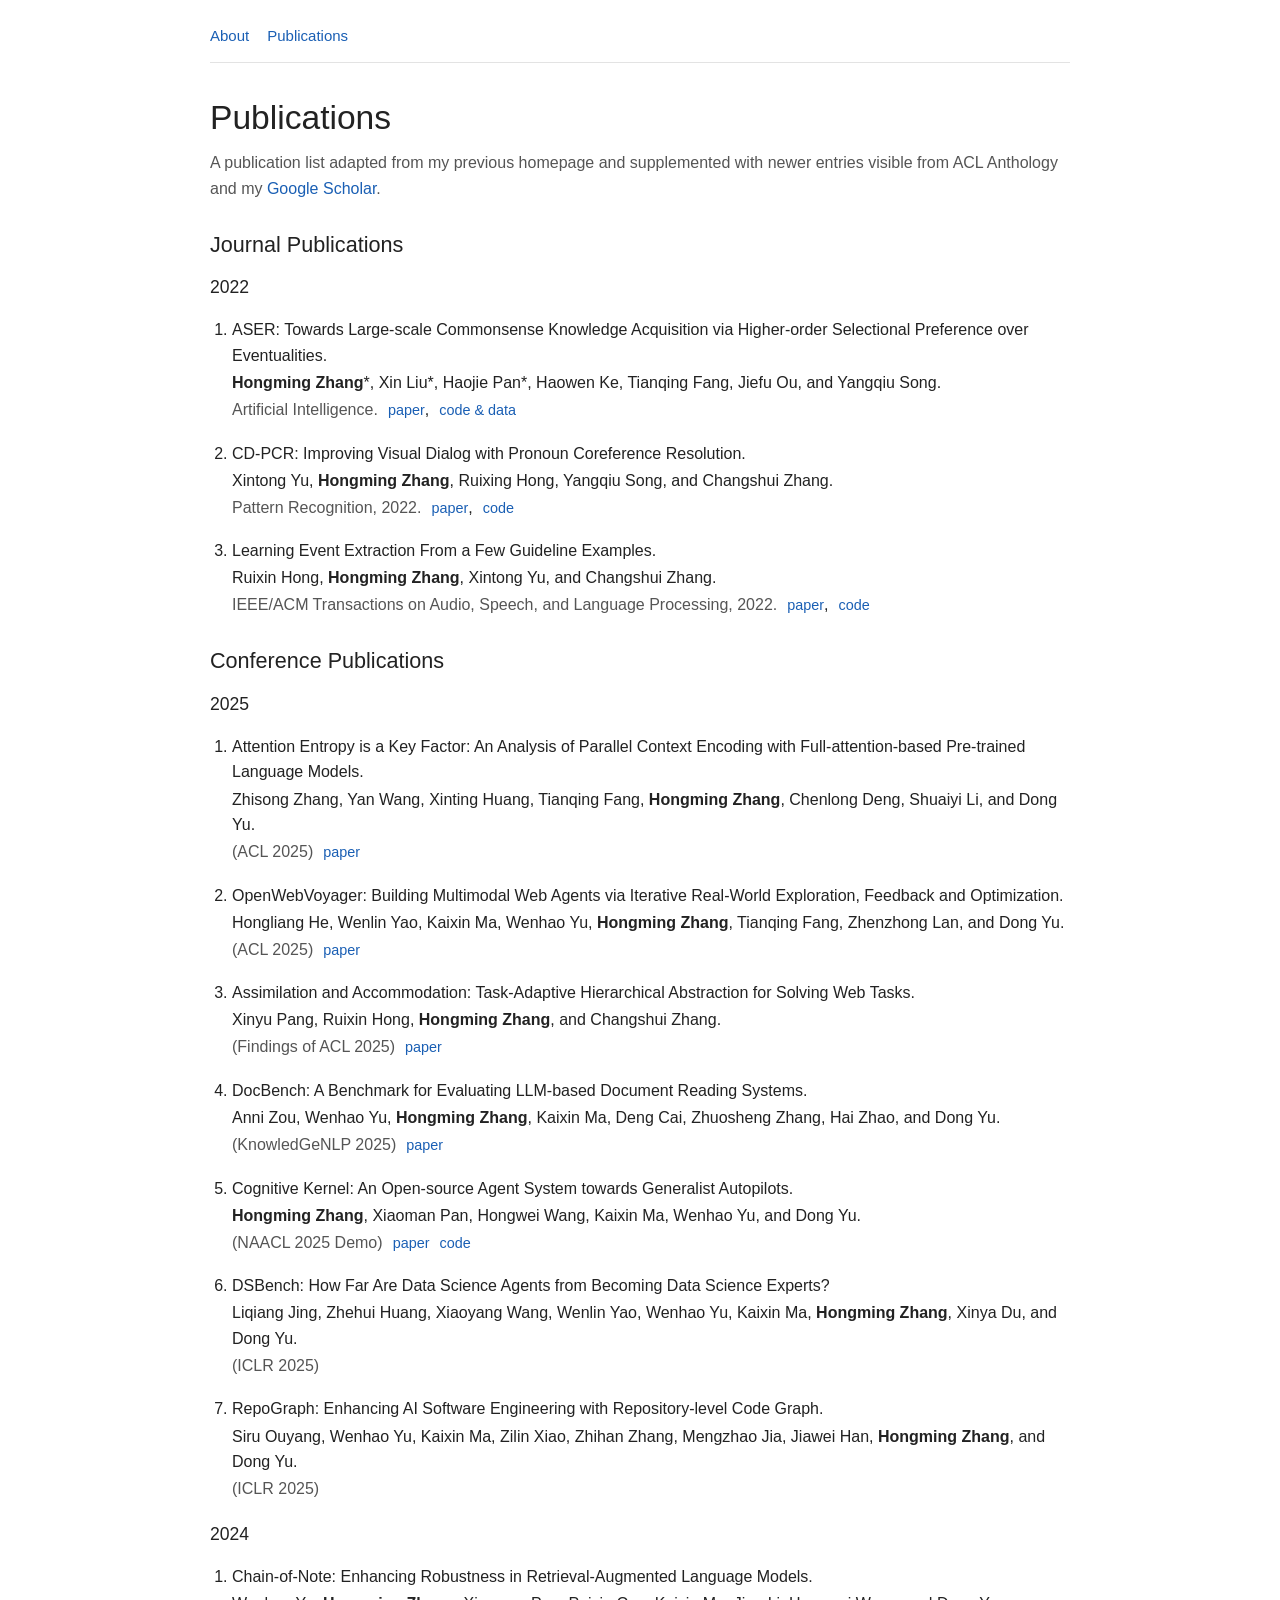
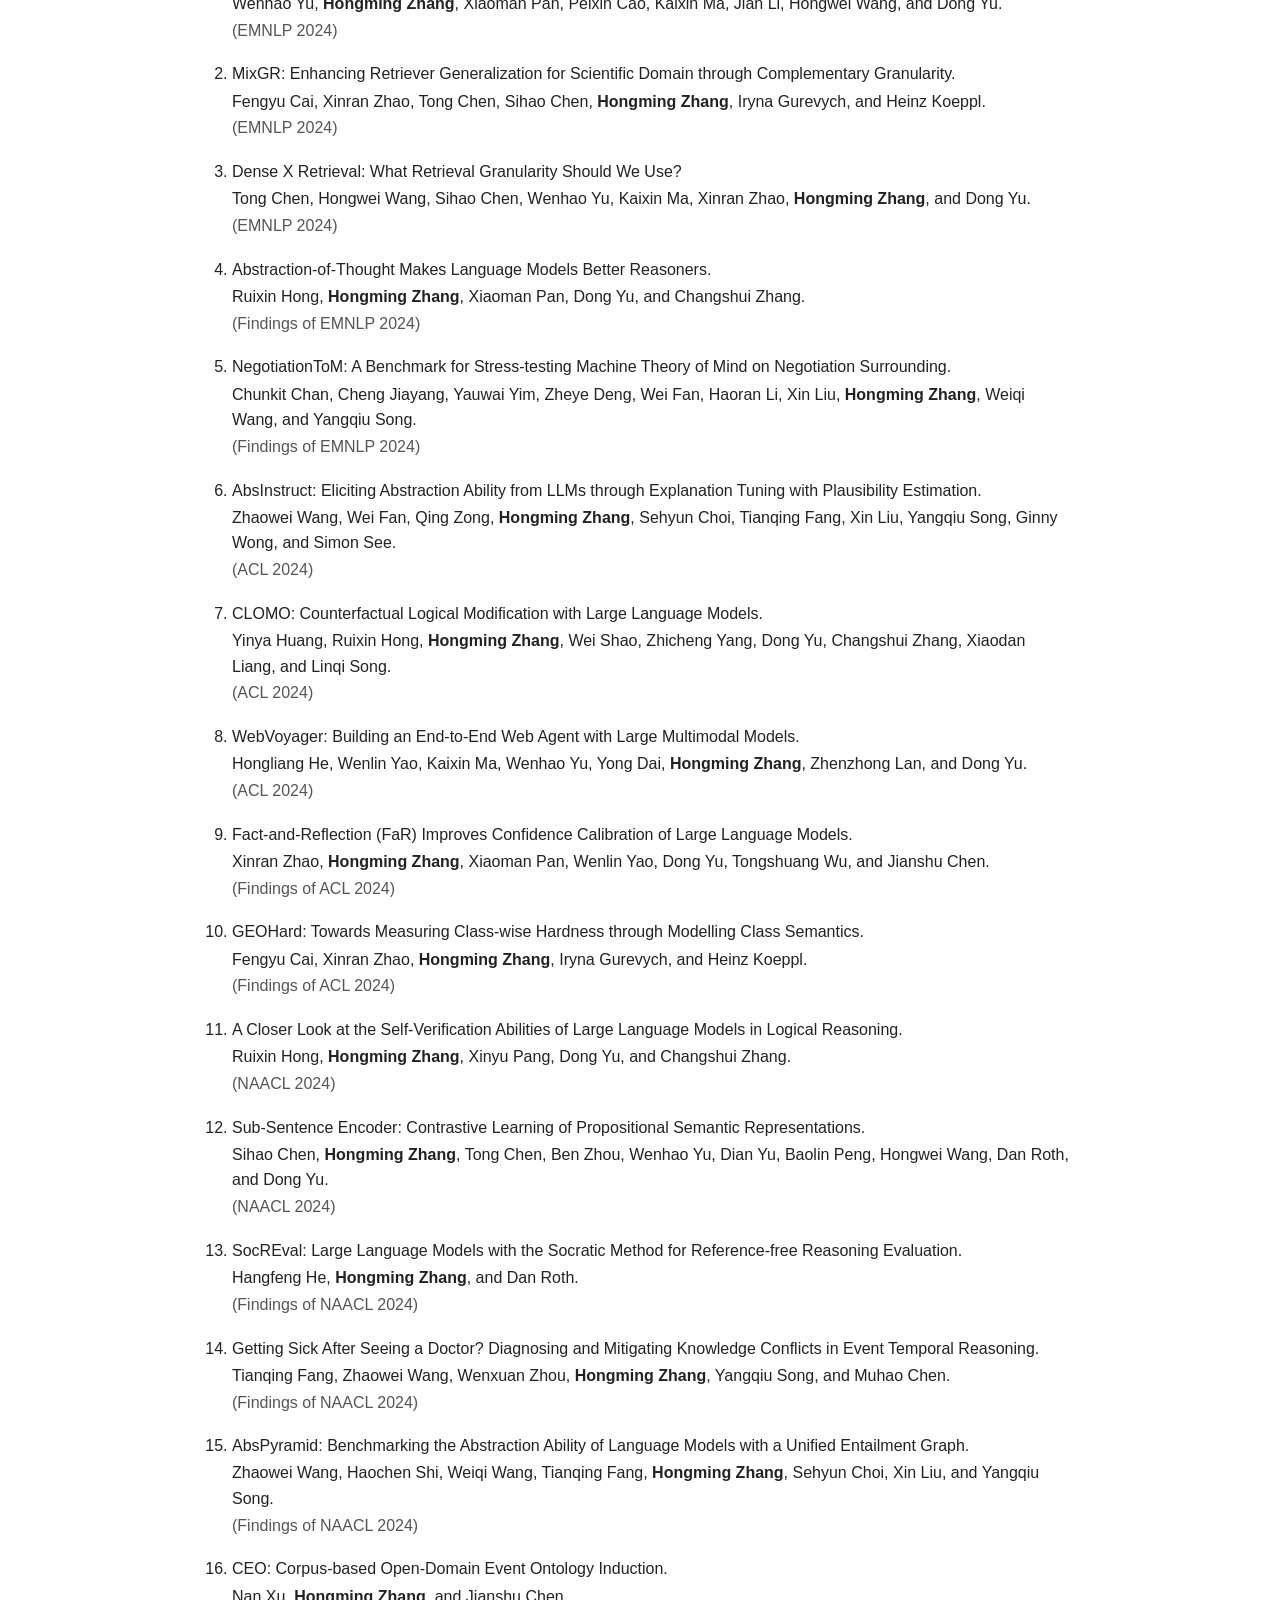
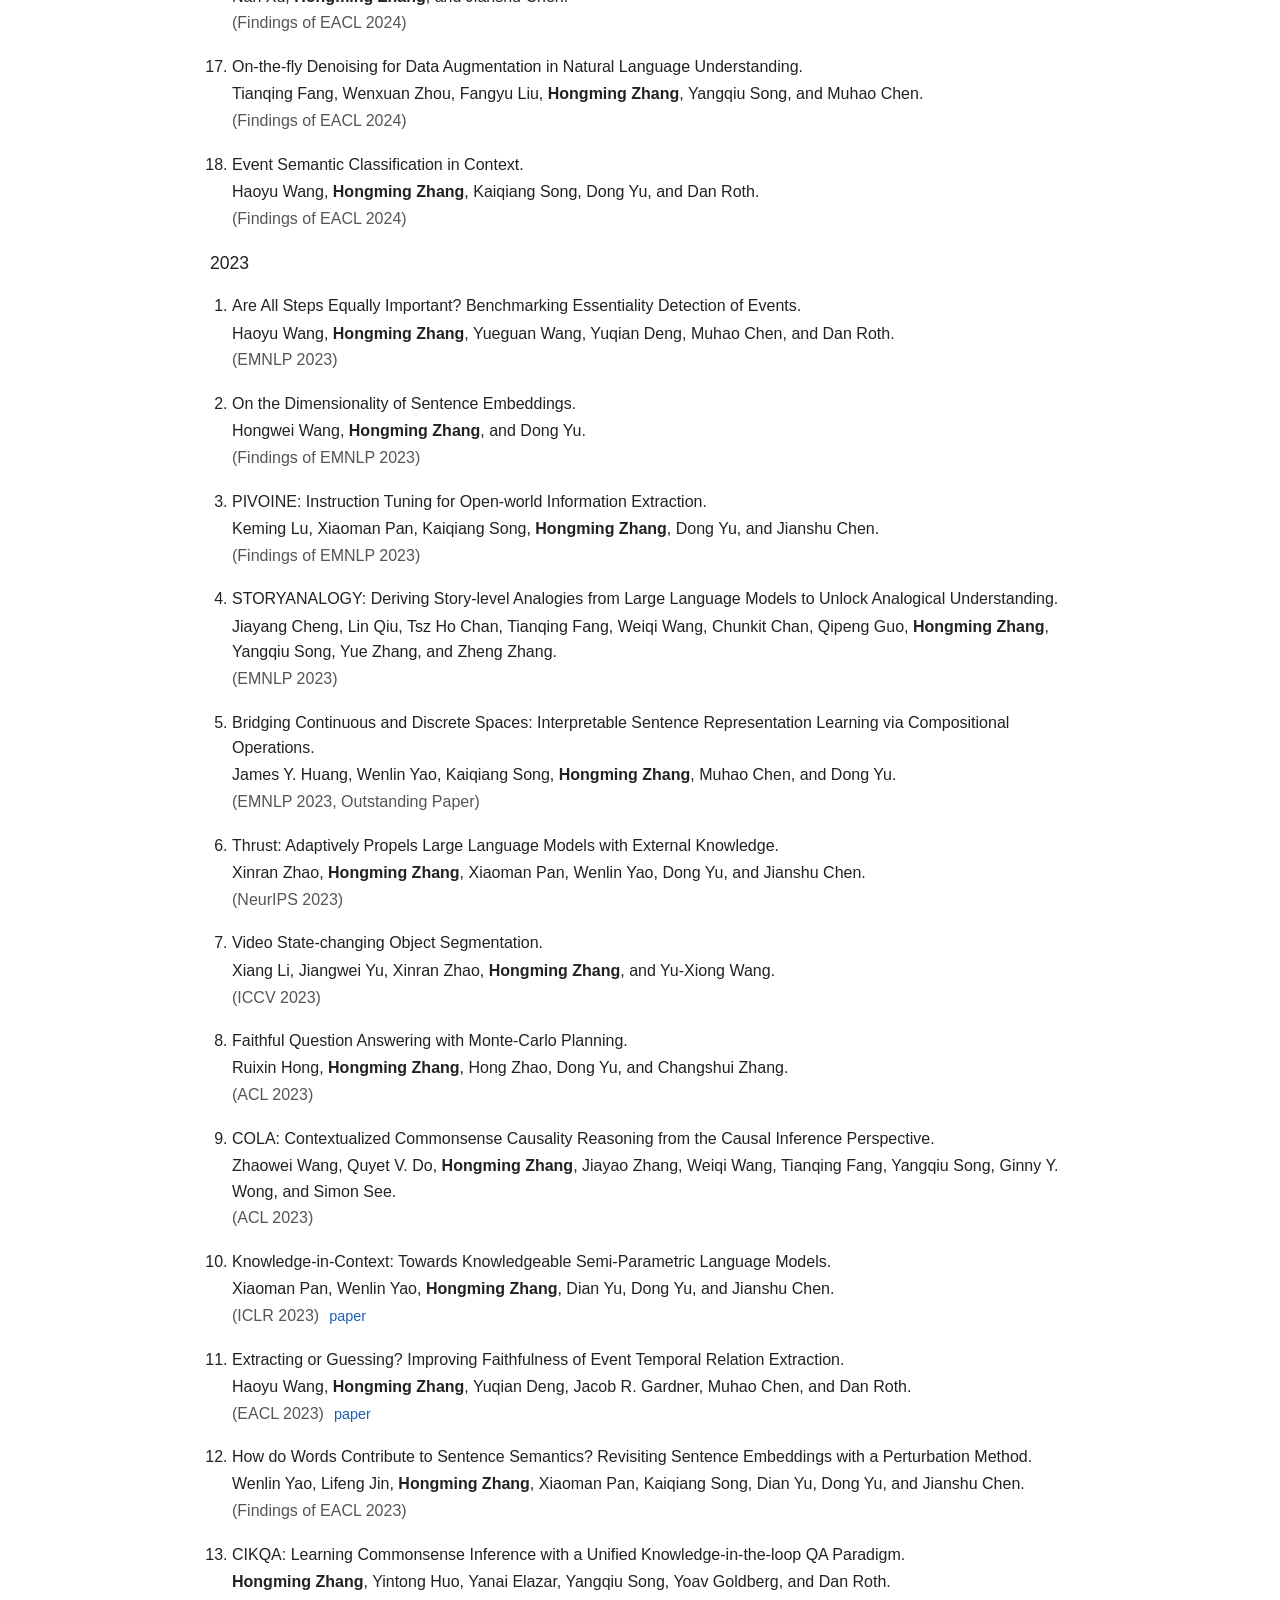
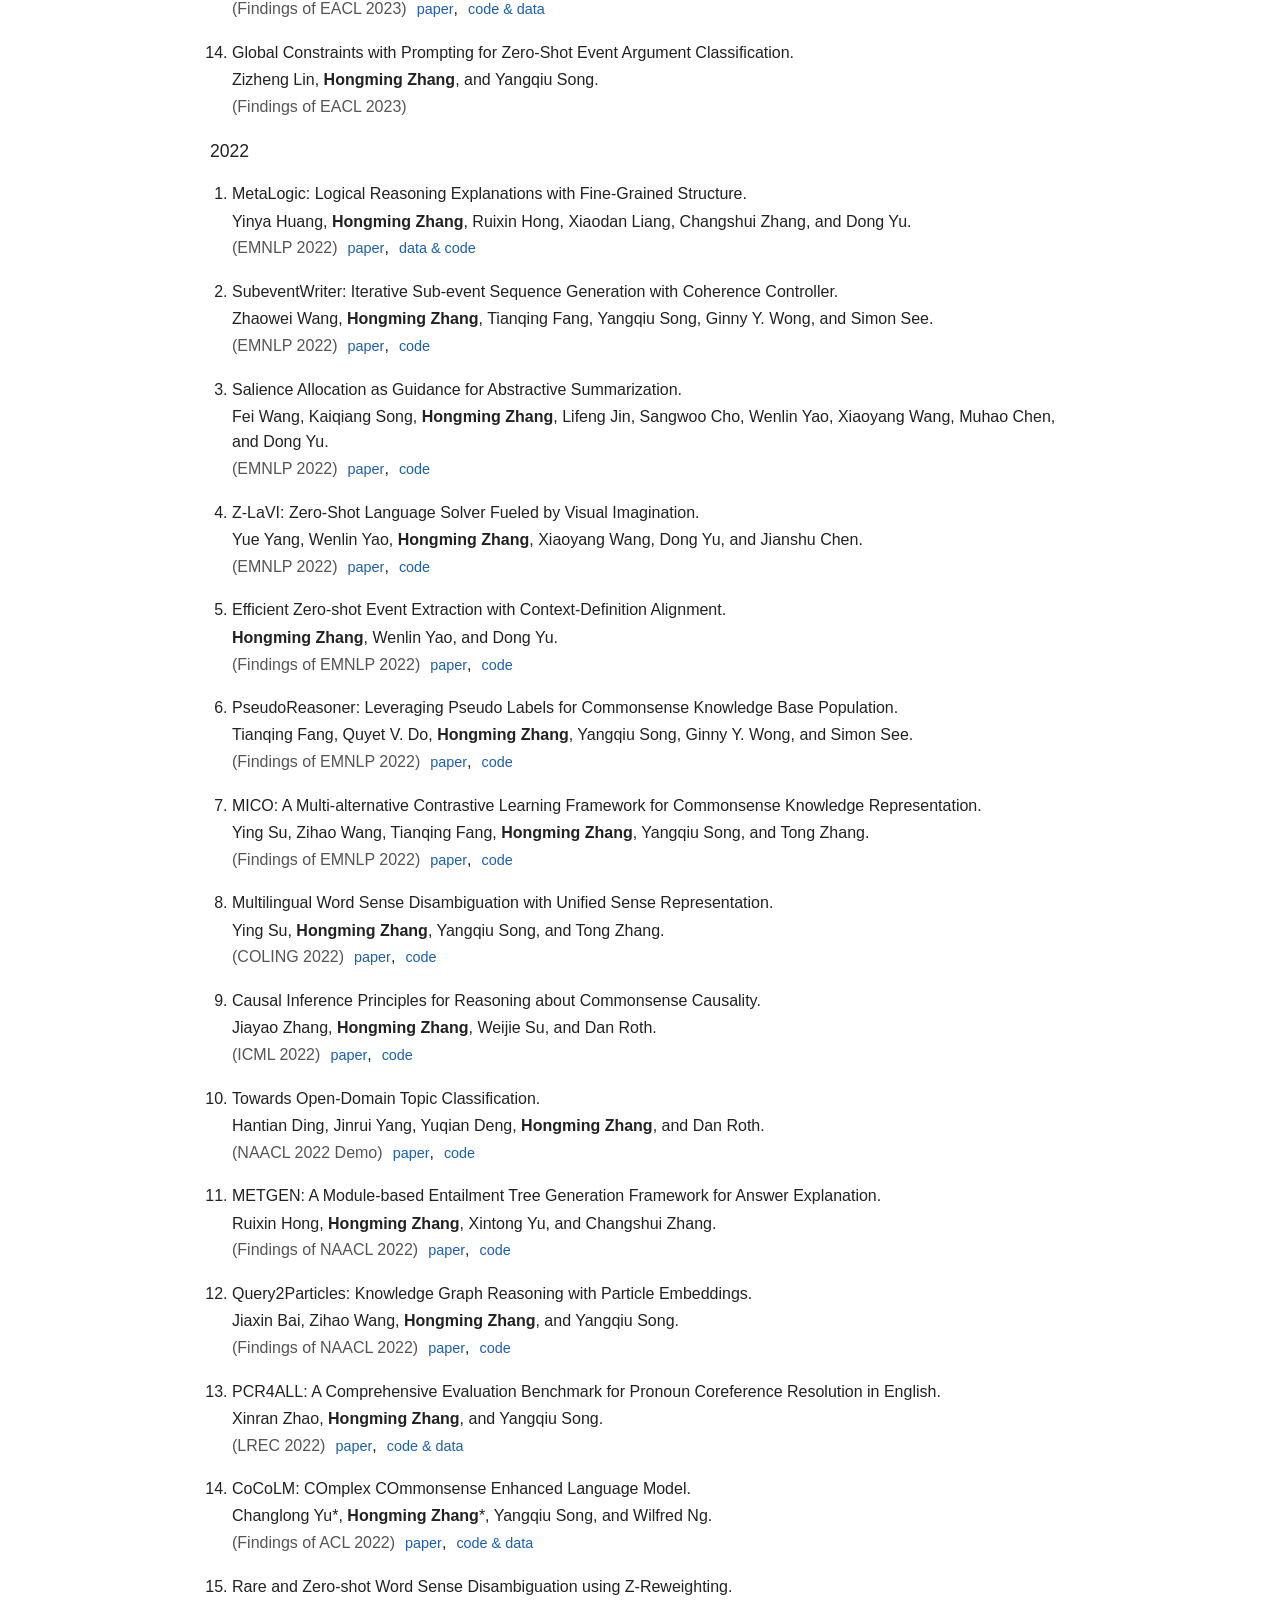
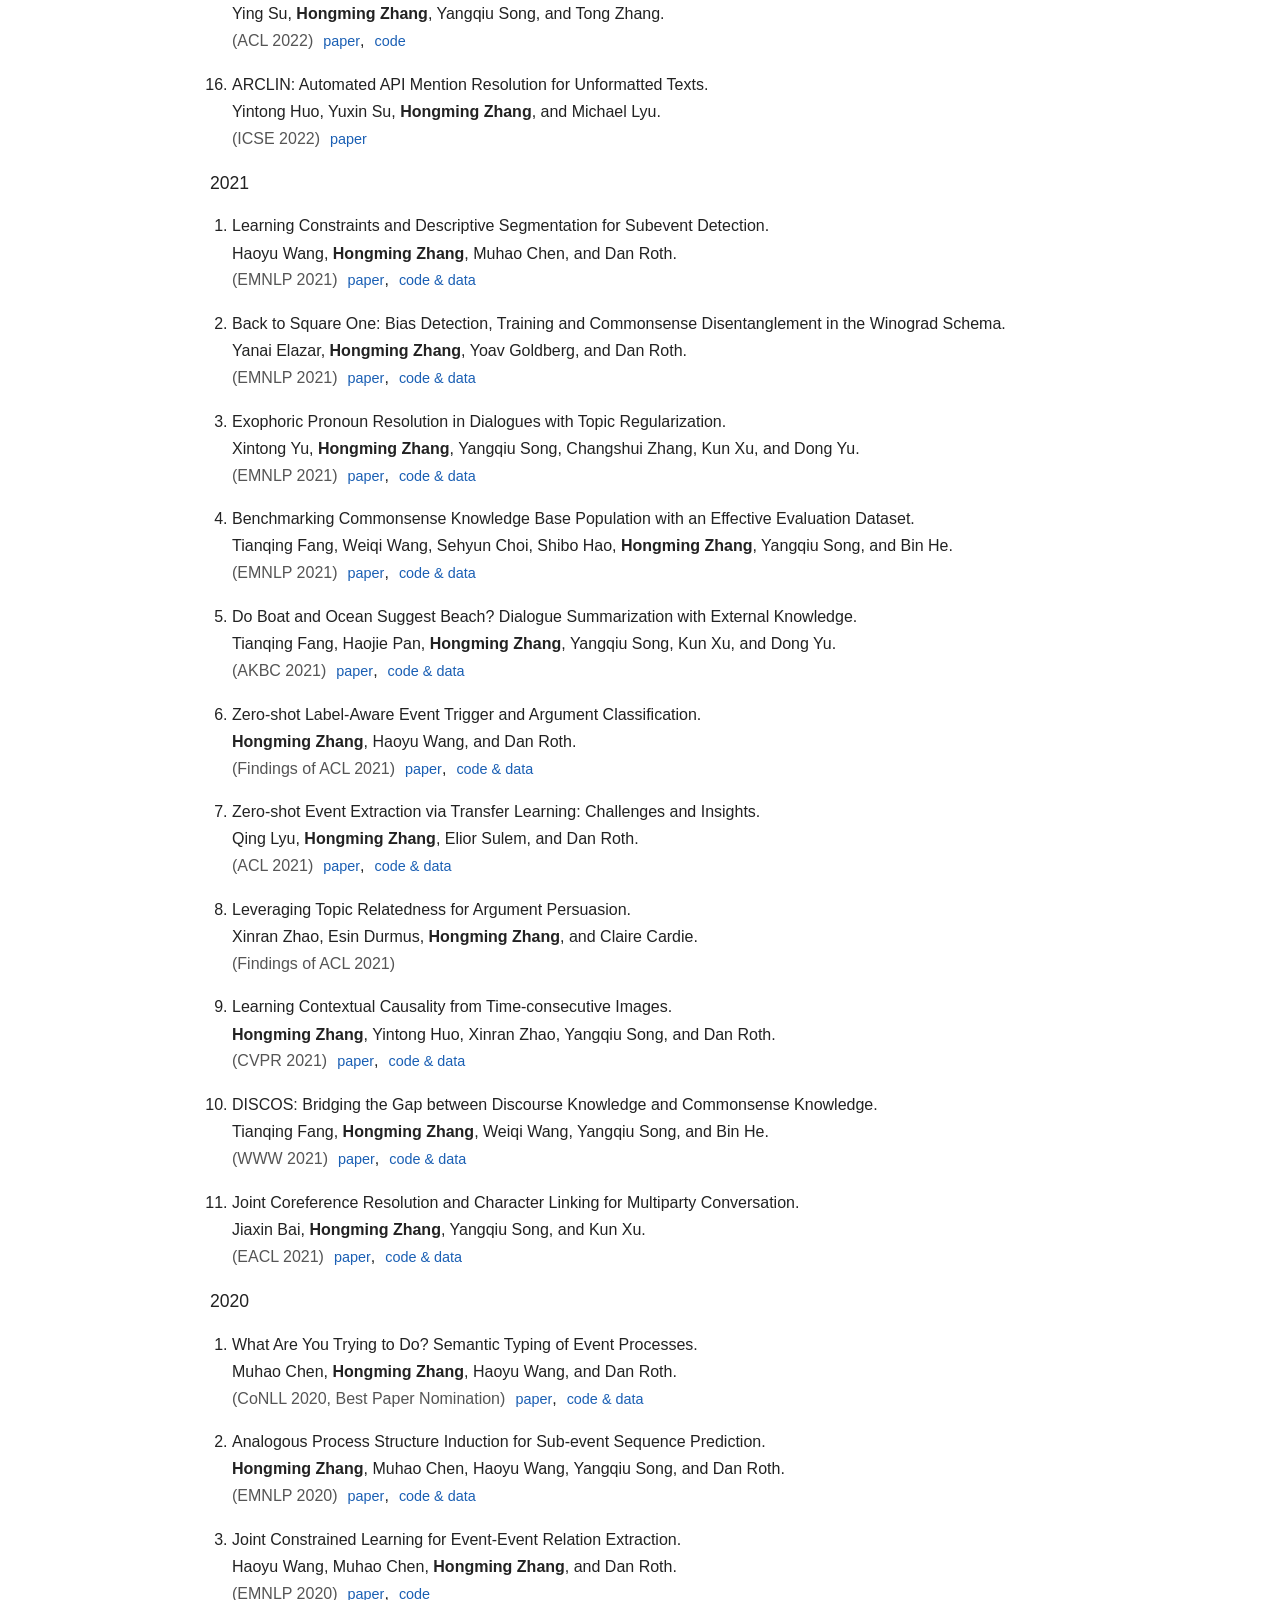
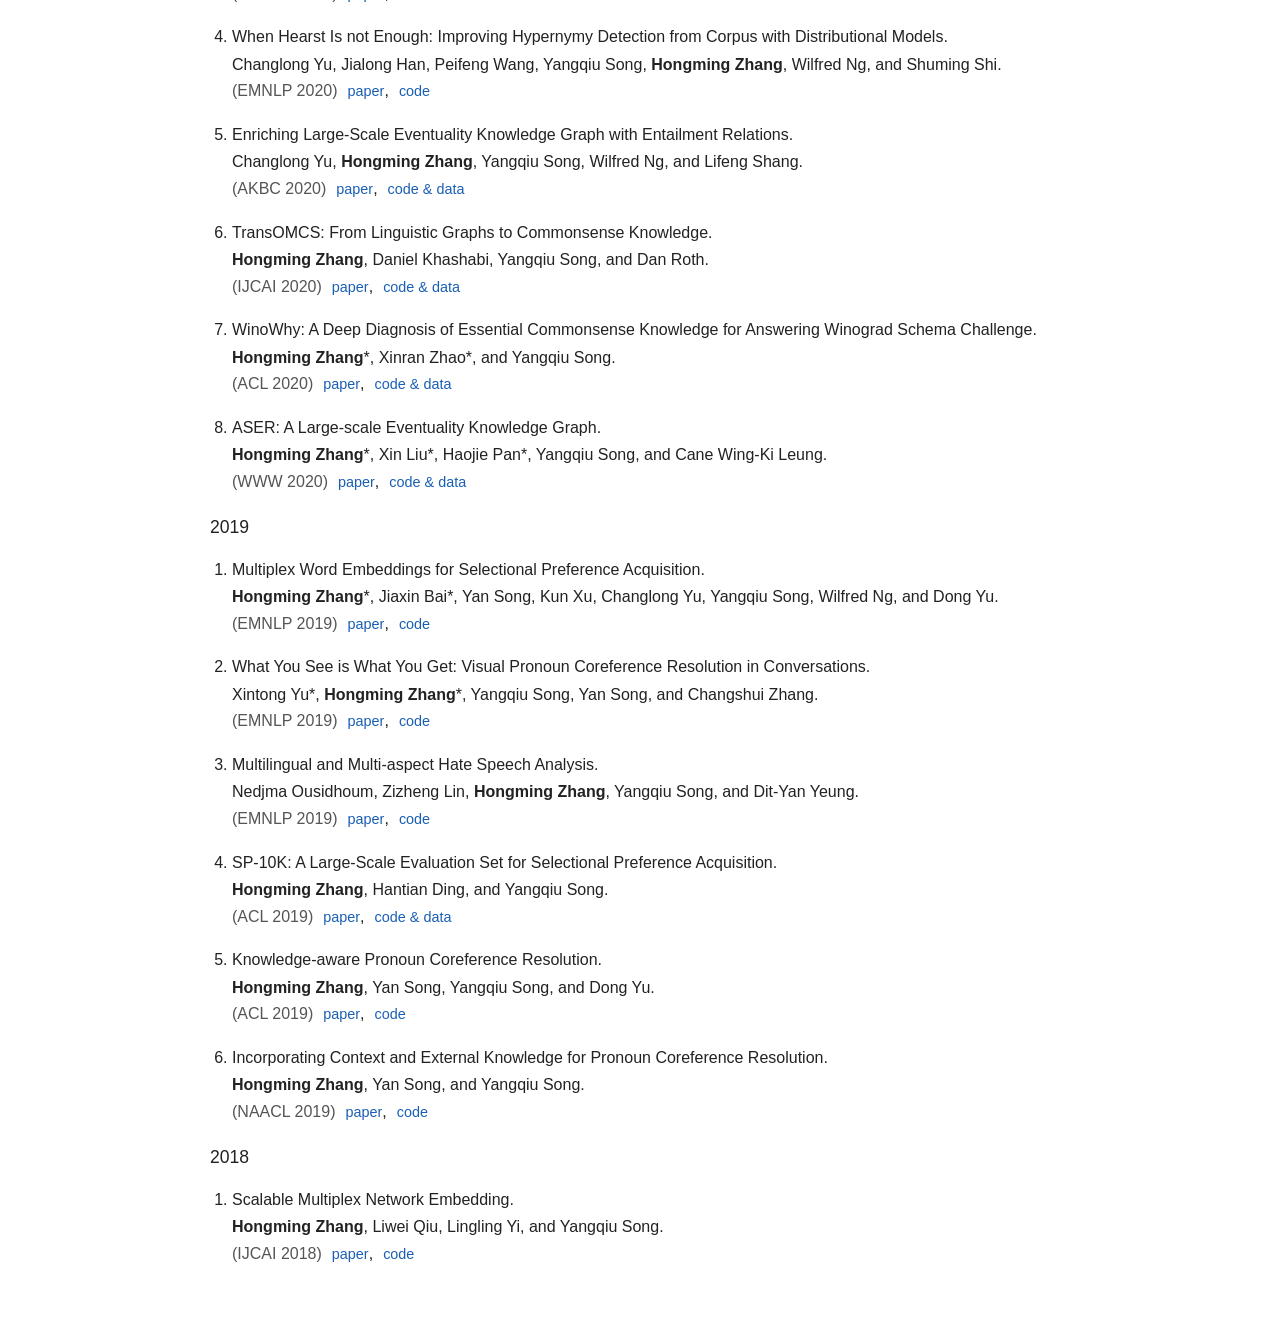
==== publications.html @ acd07e4d "Initial homepage" ====
<!DOCTYPE html>
<html lang="en">
  <head>
    <meta charset="UTF-8" />
    <meta name="viewport" content="width=device-width, initial-scale=1.0" />
    <title>Publications | Hongming Zhang</title>
    <meta
      name="description"
      content="Publications by Hongming Zhang across LLM agents, reasoning, retrieval, commonsense knowledge, and information extraction."
    />
    <link rel="stylesheet" href="./styles.css" />
  </head>
  <body>
    <main class="page">
      <nav class="top-nav" aria-label="Primary">
        <a href="./index.html">About</a>
        <a href="./publications.html">Publications</a>
      </nav>

      <section class="section">
        <h1>Publications</h1>
        <p class="subtitle">
          A publication list adapted from my previous homepage and supplemented with newer entries
          visible from ACL Anthology and my
          <a href="https://scholar.google.com/citations?user=i5ETuuQAAAAJ&amp;hl=en">Google Scholar</a>.
        </p>
      </section>

      <section class="section">
        <h2>Journal Publications</h2>

        <h3>2022</h3>
        <ol class="publication-list">
          <li><span class="pub-title">ASER: Towards Large-scale Commonsense Knowledge Acquisition via Higher-order Selectional Preference over Eventualities.</span><span class="pub-authors"><strong>Hongming Zhang</strong>*, Xin Liu*, Haojie Pan*, Haowen Ke, Tianqing Fang, Jiefu Ou, and Yangqiu Song.</span>
            <span class="pub-meta">Artificial Intelligence.</span>
            <a href="https://arxiv.org">paper</a>,
            <a href="https://github.com/HKUST-KnowComp/ASER">code &amp; data</a>
          </li>
          <li><span class="pub-title">CD-PCR: Improving Visual Dialog with Pronoun Coreference Resolution.</span><span class="pub-authors">Xintong Yu, <strong>Hongming Zhang</strong>, Ruixing Hong, Yangqiu Song, and Changshui Zhang.</span>
            <span class="pub-meta">Pattern Recognition, 2022.</span>
            <a href="https://arxiv.org">paper</a>,
            <a href="https://github.com">code</a>
          </li>
          <li><span class="pub-title">Learning Event Extraction From a Few Guideline Examples.</span><span class="pub-authors">Ruixin Hong, <strong>Hongming Zhang</strong>, Xintong Yu, and Changshui Zhang.</span>
            <span class="pub-meta">IEEE/ACM Transactions on Audio, Speech, and Language Processing, 2022.</span>
            <a href="https://ieeexplore.ieee.org">paper</a>,
            <a href="https://github.com">code</a>
          </li>
        </ol>
      </section>

      <section class="section">
        <h2>Conference Publications</h2>

        <h3>2025</h3>
        <ol class="publication-list">
          <li><span class="pub-title">Attention Entropy is a Key Factor: An Analysis of Parallel Context Encoding with Full-attention-based Pre-trained Language Models.</span><span class="pub-authors">Zhisong Zhang, Yan Wang, Xinting Huang, Tianqing Fang, <strong>Hongming Zhang</strong>, Chenlong Deng, Shuaiyi Li, and Dong Yu.</span>
            <span class="pub-meta">(ACL 2025)</span>
            <a href="https://aclanthology.org/2025.acl-long.485/">paper</a>
          </li>
          <li><span class="pub-title">OpenWebVoyager: Building Multimodal Web Agents via Iterative Real-World Exploration, Feedback and Optimization.</span><span class="pub-authors">Hongliang He, Wenlin Yao, Kaixin Ma, Wenhao Yu, <strong>Hongming Zhang</strong>, Tianqing Fang, Zhenzhong Lan, and Dong Yu.</span>
            <span class="pub-meta">(ACL 2025)</span>
            <a href="https://aclanthology.org/2025.acl-long.1336/">paper</a>
          </li>
          <li><span class="pub-title">Assimilation and Accommodation: Task-Adaptive Hierarchical Abstraction for Solving Web Tasks.</span><span class="pub-authors">Xinyu Pang, Ruixin Hong, <strong>Hongming Zhang</strong>, and Changshui Zhang.</span>
            <span class="pub-meta">(Findings of ACL 2025)</span>
            <a href="https://aclanthology.org/2025.findings-acl.720/">paper</a>
          </li>
          <li><span class="pub-title">DocBench: A Benchmark for Evaluating LLM-based Document Reading Systems.</span><span class="pub-authors">Anni Zou, Wenhao Yu, <strong>Hongming Zhang</strong>, Kaixin Ma, Deng Cai, Zhuosheng Zhang, Hai Zhao, and Dong Yu.</span>
            <span class="pub-meta">(KnowledGeNLP 2025)</span>
            <a href="https://aclanthology.org/2025.knowledgenlp-1.29/">paper</a>
          </li>
          <li><span class="pub-title">Cognitive Kernel: An Open-source Agent System towards Generalist Autopilots.</span><span class="pub-authors"><strong>Hongming Zhang</strong>, Xiaoman Pan, Hongwei Wang, Kaixin Ma, Wenhao Yu, and Dong Yu.</span>
            <span class="pub-meta">(NAACL 2025 Demo)</span>
            <a href="https://aclanthology.org/2025.naacl-demo.29/">paper</a>
            <a href="https://github.com/tencent/CogKernel">code</a>
          </li>
          <li><span class="pub-title">DSBench: How Far Are Data Science Agents from Becoming Data Science Experts?</span><span class="pub-authors">Liqiang Jing, Zhehui Huang, Xiaoyang Wang, Wenlin Yao, Wenhao Yu, Kaixin Ma, <strong>Hongming Zhang</strong>, Xinya Du, and Dong Yu.</span>
            <span class="pub-meta">(ICLR 2025)</span>
          </li>
          <li><span class="pub-title">RepoGraph: Enhancing AI Software Engineering with Repository-level Code Graph.</span><span class="pub-authors">Siru Ouyang, Wenhao Yu, Kaixin Ma, Zilin Xiao, Zhihan Zhang, Mengzhao Jia, Jiawei Han, <strong>Hongming Zhang</strong>, and Dong Yu.</span>
            <span class="pub-meta">(ICLR 2025)</span>
          </li>
        </ol>

        <h3>2024</h3>
        <ol class="publication-list">
          <li><span class="pub-title">Chain-of-Note: Enhancing Robustness in Retrieval-Augmented Language Models.</span><span class="pub-authors">Wenhao Yu, <strong>Hongming Zhang</strong>, Xiaoman Pan, Peixin Cao, Kaixin Ma, Jian Li, Hongwei Wang, and Dong Yu.</span>
            <span class="pub-meta">(EMNLP 2024)</span>
          </li>
          <li><span class="pub-title">MixGR: Enhancing Retriever Generalization for Scientific Domain through Complementary Granularity.</span><span class="pub-authors">Fengyu Cai, Xinran Zhao, Tong Chen, Sihao Chen, <strong>Hongming Zhang</strong>, Iryna Gurevych, and Heinz Koeppl.</span>
            <span class="pub-meta">(EMNLP 2024)</span>
          </li>
          <li><span class="pub-title">Dense X Retrieval: What Retrieval Granularity Should We Use?</span><span class="pub-authors">Tong Chen, Hongwei Wang, Sihao Chen, Wenhao Yu, Kaixin Ma, Xinran Zhao, <strong>Hongming Zhang</strong>, and Dong Yu.</span>
            <span class="pub-meta">(EMNLP 2024)</span>
          </li>
          <li><span class="pub-title">Abstraction-of-Thought Makes Language Models Better Reasoners.</span><span class="pub-authors">Ruixin Hong, <strong>Hongming Zhang</strong>, Xiaoman Pan, Dong Yu, and Changshui Zhang.</span>
            <span class="pub-meta">(Findings of EMNLP 2024)</span>
          </li>
          <li><span class="pub-title">NegotiationToM: A Benchmark for Stress-testing Machine Theory of Mind on Negotiation Surrounding.</span><span class="pub-authors">Chunkit Chan, Cheng Jiayang, Yauwai Yim, Zheye Deng, Wei Fan, Haoran Li, Xin Liu, <strong>Hongming Zhang</strong>, Weiqi Wang, and Yangqiu Song.</span>
            <span class="pub-meta">(Findings of EMNLP 2024)</span>
          </li>
          <li><span class="pub-title">AbsInstruct: Eliciting Abstraction Ability from LLMs through Explanation Tuning with Plausibility Estimation.</span><span class="pub-authors">Zhaowei Wang, Wei Fan, Qing Zong, <strong>Hongming Zhang</strong>, Sehyun Choi, Tianqing Fang, Xin Liu, Yangqiu Song, Ginny Wong, and Simon See.</span>
            <span class="pub-meta">(ACL 2024)</span>
          </li>
          <li><span class="pub-title">CLOMO: Counterfactual Logical Modification with Large Language Models.</span><span class="pub-authors">Yinya Huang, Ruixin Hong, <strong>Hongming Zhang</strong>, Wei Shao, Zhicheng Yang, Dong Yu, Changshui Zhang, Xiaodan Liang, and Linqi Song.</span>
            <span class="pub-meta">(ACL 2024)</span>
          </li>
          <li><span class="pub-title">WebVoyager: Building an End-to-End Web Agent with Large Multimodal Models.</span><span class="pub-authors">Hongliang He, Wenlin Yao, Kaixin Ma, Wenhao Yu, Yong Dai, <strong>Hongming Zhang</strong>, Zhenzhong Lan, and Dong Yu.</span>
            <span class="pub-meta">(ACL 2024)</span>
          </li>
          <li><span class="pub-title">Fact-and-Reflection (FaR) Improves Confidence Calibration of Large Language Models.</span><span class="pub-authors">Xinran Zhao, <strong>Hongming Zhang</strong>, Xiaoman Pan, Wenlin Yao, Dong Yu, Tongshuang Wu, and Jianshu Chen.</span>
            <span class="pub-meta">(Findings of ACL 2024)</span>
          </li>
          <li><span class="pub-title">GEOHard: Towards Measuring Class-wise Hardness through Modelling Class Semantics.</span><span class="pub-authors">Fengyu Cai, Xinran Zhao, <strong>Hongming Zhang</strong>, Iryna Gurevych, and Heinz Koeppl.</span>
            <span class="pub-meta">(Findings of ACL 2024)</span>
          </li>
          <li><span class="pub-title">A Closer Look at the Self-Verification Abilities of Large Language Models in Logical Reasoning.</span><span class="pub-authors">Ruixin Hong, <strong>Hongming Zhang</strong>, Xinyu Pang, Dong Yu, and Changshui Zhang.</span>
            <span class="pub-meta">(NAACL 2024)</span>
          </li>
          <li><span class="pub-title">Sub-Sentence Encoder: Contrastive Learning of Propositional Semantic Representations.</span><span class="pub-authors">Sihao Chen, <strong>Hongming Zhang</strong>, Tong Chen, Ben Zhou, Wenhao Yu, Dian Yu, Baolin Peng, Hongwei Wang, Dan Roth, and Dong Yu.</span>
            <span class="pub-meta">(NAACL 2024)</span>
          </li>
          <li><span class="pub-title">SocREval: Large Language Models with the Socratic Method for Reference-free Reasoning Evaluation.</span><span class="pub-authors">Hangfeng He, <strong>Hongming Zhang</strong>, and Dan Roth.</span>
            <span class="pub-meta">(Findings of NAACL 2024)</span>
          </li>
          <li><span class="pub-title">Getting Sick After Seeing a Doctor? Diagnosing and Mitigating Knowledge Conflicts in Event Temporal Reasoning.</span><span class="pub-authors">Tianqing Fang, Zhaowei Wang, Wenxuan Zhou, <strong>Hongming Zhang</strong>, Yangqiu Song, and Muhao Chen.</span>
            <span class="pub-meta">(Findings of NAACL 2024)</span>
          </li>
          <li><span class="pub-title">AbsPyramid: Benchmarking the Abstraction Ability of Language Models with a Unified Entailment Graph.</span><span class="pub-authors">Zhaowei Wang, Haochen Shi, Weiqi Wang, Tianqing Fang, <strong>Hongming Zhang</strong>, Sehyun Choi, Xin Liu, and Yangqiu Song.</span>
            <span class="pub-meta">(Findings of NAACL 2024)</span>
          </li>
          <li><span class="pub-title">CEO: Corpus-based Open-Domain Event Ontology Induction.</span><span class="pub-authors">Nan Xu, <strong>Hongming Zhang</strong>, and Jianshu Chen.</span>
            <span class="pub-meta">(Findings of EACL 2024)</span>
          </li>
          <li><span class="pub-title">On-the-fly Denoising for Data Augmentation in Natural Language Understanding.</span><span class="pub-authors">Tianqing Fang, Wenxuan Zhou, Fangyu Liu, <strong>Hongming Zhang</strong>, Yangqiu Song, and Muhao Chen.</span>
            <span class="pub-meta">(Findings of EACL 2024)</span>
          </li>
          <li><span class="pub-title">Event Semantic Classification in Context.</span><span class="pub-authors">Haoyu Wang, <strong>Hongming Zhang</strong>, Kaiqiang Song, Dong Yu, and Dan Roth.</span>
            <span class="pub-meta">(Findings of EACL 2024)</span>
          </li>
        </ol>

        <h3>2023</h3>
        <ol class="publication-list">
          <li><span class="pub-title">Are All Steps Equally Important? Benchmarking Essentiality Detection of Events.</span><span class="pub-authors">Haoyu Wang, <strong>Hongming Zhang</strong>, Yueguan Wang, Yuqian Deng, Muhao Chen, and Dan Roth.</span> <span class="pub-meta">(EMNLP 2023)</span></li>
          <li><span class="pub-title">On the Dimensionality of Sentence Embeddings.</span><span class="pub-authors">Hongwei Wang, <strong>Hongming Zhang</strong>, and Dong Yu.</span> <span class="pub-meta">(Findings of EMNLP 2023)</span></li>
          <li><span class="pub-title">PIVOINE: Instruction Tuning for Open-world Information Extraction.</span><span class="pub-authors">Keming Lu, Xiaoman Pan, Kaiqiang Song, <strong>Hongming Zhang</strong>, Dong Yu, and Jianshu Chen.</span> <span class="pub-meta">(Findings of EMNLP 2023)</span></li>
          <li><span class="pub-title">STORYANALOGY: Deriving Story-level Analogies from Large Language Models to Unlock Analogical Understanding.</span><span class="pub-authors">Jiayang Cheng, Lin Qiu, Tsz Ho Chan, Tianqing Fang, Weiqi Wang, Chunkit Chan, Qipeng Guo, <strong>Hongming Zhang</strong>, Yangqiu Song, Yue Zhang, and Zheng Zhang.</span> <span class="pub-meta">(EMNLP 2023)</span></li>
          <li><span class="pub-title">Bridging Continuous and Discrete Spaces: Interpretable Sentence Representation Learning via Compositional Operations.</span><span class="pub-authors">James Y. Huang, Wenlin Yao, Kaiqiang Song, <strong>Hongming Zhang</strong>, Muhao Chen, and Dong Yu.</span> <span class="pub-meta">(EMNLP 2023, Outstanding Paper)</span></li>
          <li><span class="pub-title">Thrust: Adaptively Propels Large Language Models with External Knowledge.</span><span class="pub-authors">Xinran Zhao, <strong>Hongming Zhang</strong>, Xiaoman Pan, Wenlin Yao, Dong Yu, and Jianshu Chen.</span> <span class="pub-meta">(NeurIPS 2023)</span></li>
          <li><span class="pub-title">Video State-changing Object Segmentation.</span><span class="pub-authors">Xiang Li, Jiangwei Yu, Xinran Zhao, <strong>Hongming Zhang</strong>, and Yu-Xiong Wang.</span> <span class="pub-meta">(ICCV 2023)</span></li>
          <li><span class="pub-title">Faithful Question Answering with Monte-Carlo Planning.</span><span class="pub-authors">Ruixin Hong, <strong>Hongming Zhang</strong>, Hong Zhao, Dong Yu, and Changshui Zhang.</span> <span class="pub-meta">(ACL 2023)</span></li>
          <li><span class="pub-title">COLA: Contextualized Commonsense Causality Reasoning from the Causal Inference Perspective.</span><span class="pub-authors">Zhaowei Wang, Quyet V. Do, <strong>Hongming Zhang</strong>, Jiayao Zhang, Weiqi Wang, Tianqing Fang, Yangqiu Song, Ginny Y. Wong, and Simon See.</span> <span class="pub-meta">(ACL 2023)</span></li>
          <li><span class="pub-title">Knowledge-in-Context: Towards Knowledgeable Semi-Parametric Language Models.</span><span class="pub-authors">Xiaoman Pan, Wenlin Yao, <strong>Hongming Zhang</strong>, Dian Yu, Dong Yu, and Jianshu Chen.</span> <span class="pub-meta">(ICLR 2023)</span> <a href="https://arxiv.org">paper</a></li>
          <li><span class="pub-title">Extracting or Guessing? Improving Faithfulness of Event Temporal Relation Extraction.</span><span class="pub-authors">Haoyu Wang, <strong>Hongming Zhang</strong>, Yuqian Deng, Jacob R. Gardner, Muhao Chen, and Dan Roth.</span> <span class="pub-meta">(EACL 2023)</span> <a href="https://arxiv.org">paper</a></li>
          <li><span class="pub-title">How do Words Contribute to Sentence Semantics? Revisiting Sentence Embeddings with a Perturbation Method.</span><span class="pub-authors">Wenlin Yao, Lifeng Jin, <strong>Hongming Zhang</strong>, Xiaoman Pan, Kaiqiang Song, Dian Yu, Dong Yu, and Jianshu Chen.</span> <span class="pub-meta">(Findings of EACL 2023)</span></li>
          <li><span class="pub-title">CIKQA: Learning Commonsense Inference with a Unified Knowledge-in-the-loop QA Paradigm.</span><span class="pub-authors"><strong>Hongming Zhang</strong>, Yintong Huo, Yanai Elazar, Yangqiu Song, Yoav Goldberg, and Dan Roth.</span> <span class="pub-meta">(Findings of EACL 2023)</span> <a href="https://arxiv.org">paper</a>, <a href="https://github.com">code &amp; data</a></li>
          <li><span class="pub-title">Global Constraints with Prompting for Zero-Shot Event Argument Classification.</span><span class="pub-authors">Zizheng Lin, <strong>Hongming Zhang</strong>, and Yangqiu Song.</span> <span class="pub-meta">(Findings of EACL 2023)</span></li>
        </ol>

        <h3>2022</h3>
        <ol class="publication-list">
          <li><span class="pub-title">MetaLogic: Logical Reasoning Explanations with Fine-Grained Structure.</span><span class="pub-authors">Yinya Huang, <strong>Hongming Zhang</strong>, Ruixin Hong, Xiaodan Liang, Changshui Zhang, and Dong Yu.</span> <span class="pub-meta">(EMNLP 2022)</span> <a href="https://arxiv.org">paper</a>, <a href="https://github.com">data &amp; code</a></li>
          <li><span class="pub-title">SubeventWriter: Iterative Sub-event Sequence Generation with Coherence Controller.</span><span class="pub-authors">Zhaowei Wang, <strong>Hongming Zhang</strong>, Tianqing Fang, Yangqiu Song, Ginny Y. Wong, and Simon See.</span> <span class="pub-meta">(EMNLP 2022)</span> <a href="https://arxiv.org">paper</a>, <a href="https://github.com">code</a></li>
          <li><span class="pub-title">Salience Allocation as Guidance for Abstractive Summarization.</span><span class="pub-authors">Fei Wang, Kaiqiang Song, <strong>Hongming Zhang</strong>, Lifeng Jin, Sangwoo Cho, Wenlin Yao, Xiaoyang Wang, Muhao Chen, and Dong Yu.</span> <span class="pub-meta">(EMNLP 2022)</span> <a href="https://arxiv.org">paper</a>, <a href="https://github.com">code</a></li>
          <li><span class="pub-title">Z-LaVI: Zero-Shot Language Solver Fueled by Visual Imagination.</span><span class="pub-authors">Yue Yang, Wenlin Yao, <strong>Hongming Zhang</strong>, Xiaoyang Wang, Dong Yu, and Jianshu Chen.</span> <span class="pub-meta">(EMNLP 2022)</span> <a href="https://arxiv.org">paper</a>, <a href="https://github.com">code</a></li>
          <li><span class="pub-title">Efficient Zero-shot Event Extraction with Context-Definition Alignment.</span><span class="pub-authors"><strong>Hongming Zhang</strong>, Wenlin Yao, and Dong Yu.</span> <span class="pub-meta">(Findings of EMNLP 2022)</span> <a href="https://arxiv.org">paper</a>, <a href="https://github.com">code</a></li>
          <li><span class="pub-title">PseudoReasoner: Leveraging Pseudo Labels for Commonsense Knowledge Base Population.</span><span class="pub-authors">Tianqing Fang, Quyet V. Do, <strong>Hongming Zhang</strong>, Yangqiu Song, Ginny Y. Wong, and Simon See.</span> <span class="pub-meta">(Findings of EMNLP 2022)</span> <a href="https://arxiv.org">paper</a>, <a href="https://github.com">code</a></li>
          <li><span class="pub-title">MICO: A Multi-alternative Contrastive Learning Framework for Commonsense Knowledge Representation.</span><span class="pub-authors">Ying Su, Zihao Wang, Tianqing Fang, <strong>Hongming Zhang</strong>, Yangqiu Song, and Tong Zhang.</span> <span class="pub-meta">(Findings of EMNLP 2022)</span> <a href="https://arxiv.org">paper</a>, <a href="https://github.com">code</a></li>
          <li><span class="pub-title">Multilingual Word Sense Disambiguation with Unified Sense Representation.</span><span class="pub-authors">Ying Su, <strong>Hongming Zhang</strong>, Yangqiu Song, and Tong Zhang.</span> <span class="pub-meta">(COLING 2022)</span> <a href="https://aclanthology.org">paper</a>, <a href="https://github.com">code</a></li>
          <li><span class="pub-title">Causal Inference Principles for Reasoning about Commonsense Causality.</span><span class="pub-authors">Jiayao Zhang, <strong>Hongming Zhang</strong>, Weijie Su, and Dan Roth.</span> <span class="pub-meta">(ICML 2022)</span> <a href="https://arxiv.org">paper</a>, <a href="https://github.com">code</a></li>
          <li><span class="pub-title">Towards Open-Domain Topic Classification.</span><span class="pub-authors">Hantian Ding, Jinrui Yang, Yuqian Deng, <strong>Hongming Zhang</strong>, and Dan Roth.</span> <span class="pub-meta">(NAACL 2022 Demo)</span> <a href="https://aclanthology.org">paper</a>, <a href="https://github.com">code</a></li>
          <li><span class="pub-title">METGEN: A Module-based Entailment Tree Generation Framework for Answer Explanation.</span><span class="pub-authors">Ruixin Hong, <strong>Hongming Zhang</strong>, Xintong Yu, and Changshui Zhang.</span> <span class="pub-meta">(Findings of NAACL 2022)</span> <a href="https://aclanthology.org">paper</a>, <a href="https://github.com">code</a></li>
          <li><span class="pub-title">Query2Particles: Knowledge Graph Reasoning with Particle Embeddings.</span><span class="pub-authors">Jiaxin Bai, Zihao Wang, <strong>Hongming Zhang</strong>, and Yangqiu Song.</span> <span class="pub-meta">(Findings of NAACL 2022)</span> <a href="https://arxiv.org">paper</a>, <a href="https://github.com">code</a></li>
          <li><span class="pub-title">PCR4ALL: A Comprehensive Evaluation Benchmark for Pronoun Coreference Resolution in English.</span><span class="pub-authors">Xinran Zhao, <strong>Hongming Zhang</strong>, and Yangqiu Song.</span> <span class="pub-meta">(LREC 2022)</span> <a href="https://aclanthology.org">paper</a>, <a href="https://github.com">code &amp; data</a></li>
          <li><span class="pub-title">CoCoLM: COmplex COmmonsense Enhanced Language Model.</span><span class="pub-authors">Changlong Yu*, <strong>Hongming Zhang</strong>*, Yangqiu Song, and Wilfred Ng.</span> <span class="pub-meta">(Findings of ACL 2022)</span> <a href="https://arxiv.org">paper</a>, <a href="https://github.com">code &amp; data</a></li>
          <li><span class="pub-title">Rare and Zero-shot Word Sense Disambiguation using Z-Reweighting.</span><span class="pub-authors">Ying Su, <strong>Hongming Zhang</strong>, Yangqiu Song, and Tong Zhang.</span> <span class="pub-meta">(ACL 2022)</span> <a href="https://aclanthology.org">paper</a>, <a href="https://github.com">code</a></li>
          <li><span class="pub-title">ARCLIN: Automated API Mention Resolution for Unformatted Texts.</span><span class="pub-authors">Yintong Huo, Yuxin Su, <strong>Hongming Zhang</strong>, and Michael Lyu.</span> <span class="pub-meta">(ICSE 2022)</span> <a href="https://arxiv.org">paper</a></li>
        </ol>

        <h3>2021</h3>
        <ol class="publication-list">
          <li><span class="pub-title">Learning Constraints and Descriptive Segmentation for Subevent Detection.</span><span class="pub-authors">Haoyu Wang, <strong>Hongming Zhang</strong>, Muhao Chen, and Dan Roth.</span> <span class="pub-meta">(EMNLP 2021)</span> <a href="https://aclanthology.org">paper</a>, <a href="https://githubplus.com">code &amp; data</a></li>
          <li><span class="pub-title">Back to Square One: Bias Detection, Training and Commonsense Disentanglement in the Winograd Schema.</span><span class="pub-authors">Yanai Elazar, <strong>Hongming Zhang</strong>, Yoav Goldberg, and Dan Roth.</span> <span class="pub-meta">(EMNLP 2021)</span> <a href="https://aclanthology.org">paper</a>, <a href="https://github.com">code &amp; data</a></li>
          <li><span class="pub-title">Exophoric Pronoun Resolution in Dialogues with Topic Regularization.</span><span class="pub-authors">Xintong Yu, <strong>Hongming Zhang</strong>, Yangqiu Song, Changshui Zhang, Kun Xu, and Dong Yu.</span> <span class="pub-meta">(EMNLP 2021)</span> <a href="https://aclanthology.org">paper</a>, <a href="https://github.com">code &amp; data</a></li>
          <li><span class="pub-title">Benchmarking Commonsense Knowledge Base Population with an Effective Evaluation Dataset.</span><span class="pub-authors">Tianqing Fang, Weiqi Wang, Sehyun Choi, Shibo Hao, <strong>Hongming Zhang</strong>, Yangqiu Song, and Bin He.</span> <span class="pub-meta">(EMNLP 2021)</span> <a href="https://aclanthology.org">paper</a>, <a href="https://github.com">code &amp; data</a></li>
          <li><span class="pub-title">Do Boat and Ocean Suggest Beach? Dialogue Summarization with External Knowledge.</span><span class="pub-authors">Tianqing Fang, Haojie Pan, <strong>Hongming Zhang</strong>, Yangqiu Song, Kun Xu, and Dong Yu.</span> <span class="pub-meta">(AKBC 2021)</span> <a href="https://www.akbc.ws">paper</a>, <a href="https://github.com">code &amp; data</a></li>
          <li><span class="pub-title">Zero-shot Label-Aware Event Trigger and Argument Classification.</span><span class="pub-authors"><strong>Hongming Zhang</strong>, Haoyu Wang, and Dan Roth.</span> <span class="pub-meta">(Findings of ACL 2021)</span> <a href="https://aclanthology.org">paper</a>, <a href="https://cogcomp.seas.upenn.edu">code &amp; data</a></li>
          <li><span class="pub-title">Zero-shot Event Extraction via Transfer Learning: Challenges and Insights.</span><span class="pub-authors">Qing Lyu, <strong>Hongming Zhang</strong>, Elior Sulem, and Dan Roth.</span> <span class="pub-meta">(ACL 2021)</span> <a href="https://aclanthology.org">paper</a>, <a href="https://cogcomp.seas.upenn.edu">code &amp; data</a></li>
          <li><span class="pub-title">Leveraging Topic Relatedness for Argument Persuasion.</span><span class="pub-authors">Xinran Zhao, Esin Durmus, <strong>Hongming Zhang</strong>, and Claire Cardie.</span> <span class="pub-meta">(Findings of ACL 2021)</span></li>
          <li><span class="pub-title">Learning Contextual Causality from Time-consecutive Images.</span><span class="pub-authors"><strong>Hongming Zhang</strong>, Yintong Huo, Xinran Zhao, Yangqiu Song, and Dan Roth.</span> <span class="pub-meta">(CVPR 2021)</span> <a href="https://arxiv.org">paper</a>, <a href="https://github.com">code &amp; data</a></li>
          <li><span class="pub-title">DISCOS: Bridging the Gap between Discourse Knowledge and Commonsense Knowledge.</span><span class="pub-authors">Tianqing Fang, <strong>Hongming Zhang</strong>, Weiqi Wang, Yangqiu Song, and Bin He.</span> <span class="pub-meta">(WWW 2021)</span> <a href="https://arxiv.org">paper</a>, <a href="https://github.com">code &amp; data</a></li>
          <li><span class="pub-title">Joint Coreference Resolution and Character Linking for Multiparty Conversation.</span><span class="pub-authors">Jiaxin Bai, <strong>Hongming Zhang</strong>, Yangqiu Song, and Kun Xu.</span> <span class="pub-meta">(EACL 2021)</span> <a href="https://arxiv.org">paper</a>, <a href="https://github.com">code &amp; data</a></li>
        </ol>

        <h3>2020</h3>
        <ol class="publication-list">
          <li><span class="pub-title">What Are You Trying to Do? Semantic Typing of Event Processes.</span><span class="pub-authors">Muhao Chen, <strong>Hongming Zhang</strong>, Haoyu Wang, and Dan Roth.</span> <span class="pub-meta">(CoNLL 2020, Best Paper Nomination)</span> <a href="https://arxiv.org">paper</a>, <a href="https://github.com">code &amp; data</a></li>
          <li><span class="pub-title">Analogous Process Structure Induction for Sub-event Sequence Prediction.</span><span class="pub-authors"><strong>Hongming Zhang</strong>, Muhao Chen, Haoyu Wang, Yangqiu Song, and Dan Roth.</span> <span class="pub-meta">(EMNLP 2020)</span> <a href="https://cogcomp.seas.upenn.edu">paper</a>, <a href="https://github.com">code &amp; data</a></li>
          <li><span class="pub-title">Joint Constrained Learning for Event-Event Relation Extraction.</span><span class="pub-authors">Haoyu Wang, Muhao Chen, <strong>Hongming Zhang</strong>, and Dan Roth.</span> <span class="pub-meta">(EMNLP 2020)</span> <a href="https://arxiv.org">paper</a>, <a href="https://github.com">code</a></li>
          <li><span class="pub-title">When Hearst Is not Enough: Improving Hypernymy Detection from Corpus with Distributional Models.</span><span class="pub-authors">Changlong Yu, Jialong Han, Peifeng Wang, Yangqiu Song, <strong>Hongming Zhang</strong>, Wilfred Ng, and Shuming Shi.</span> <span class="pub-meta">(EMNLP 2020)</span> <a href="https://arxiv.org">paper</a>, <a href="https://github.com">code</a></li>
          <li><span class="pub-title">Enriching Large-Scale Eventuality Knowledge Graph with Entailment Relations.</span><span class="pub-authors">Changlong Yu, <strong>Hongming Zhang</strong>, Yangqiu Song, Wilfred Ng, and Lifeng Shang.</span> <span class="pub-meta">(AKBC 2020)</span> <a href="https://openreview.net">paper</a>, <a href="https://github.com">code &amp; data</a></li>
          <li><span class="pub-title">TransOMCS: From Linguistic Graphs to Commonsense Knowledge.</span><span class="pub-authors"><strong>Hongming Zhang</strong>, Daniel Khashabi, Yangqiu Song, and Dan Roth.</span> <span class="pub-meta">(IJCAI 2020)</span> <a href="https://arxiv.org">paper</a>, <a href="https://github.com">code &amp; data</a></li>
          <li><span class="pub-title">WinoWhy: A Deep Diagnosis of Essential Commonsense Knowledge for Answering Winograd Schema Challenge.</span><span class="pub-authors"><strong>Hongming Zhang</strong>*, Xinran Zhao*, and Yangqiu Song.</span> <span class="pub-meta">(ACL 2020)</span> <a href="https://arxiv.org">paper</a>, <a href="https://github.com">code &amp; data</a></li>
          <li><span class="pub-title">ASER: A Large-scale Eventuality Knowledge Graph.</span><span class="pub-authors"><strong>Hongming Zhang</strong>*, Xin Liu*, Haojie Pan*, Yangqiu Song, and Cane Wing-Ki Leung.</span> <span class="pub-meta">(WWW 2020)</span> <a href="https://arxiv.org">paper</a>, <a href="https://github.com/HKUST-KnowComp/ASER">code &amp; data</a></li>
        </ol>

        <h3>2019</h3>
        <ol class="publication-list">
          <li><span class="pub-title">Multiplex Word Embeddings for Selectional Preference Acquisition.</span><span class="pub-authors"><strong>Hongming Zhang</strong>*, Jiaxin Bai*, Yan Song, Kun Xu, Changlong Yu, Yangqiu Song, Wilfred Ng, and Dong Yu.</span> <span class="pub-meta">(EMNLP 2019)</span> <a href="https://www.aclweb.org">paper</a>, <a href="https://github.com">code</a></li>
          <li><span class="pub-title">What You See is What You Get: Visual Pronoun Coreference Resolution in Conversations.</span><span class="pub-authors">Xintong Yu*, <strong>Hongming Zhang</strong>*, Yangqiu Song, Yan Song, and Changshui Zhang.</span> <span class="pub-meta">(EMNLP 2019)</span> <a href="https://arxiv.org">paper</a>, <a href="https://github.com">code</a></li>
          <li><span class="pub-title">Multilingual and Multi-aspect Hate Speech Analysis.</span><span class="pub-authors">Nedjma Ousidhoum, Zizheng Lin, <strong>Hongming Zhang</strong>, Yangqiu Song, and Dit-Yan Yeung.</span> <span class="pub-meta">(EMNLP 2019)</span> <a href="https://arxiv.org">paper</a>, <a href="https://github.com">code</a></li>
          <li><span class="pub-title">SP-10K: A Large-Scale Evaluation Set for Selectional Preference Acquisition.</span><span class="pub-authors"><strong>Hongming Zhang</strong>, Hantian Ding, and Yangqiu Song.</span> <span class="pub-meta">(ACL 2019)</span> <a href="https://arxiv.org">paper</a>, <a href="https://github.com">code &amp; data</a></li>
          <li><span class="pub-title">Knowledge-aware Pronoun Coreference Resolution.</span><span class="pub-authors"><strong>Hongming Zhang</strong>, Yan Song, Yangqiu Song, and Dong Yu.</span> <span class="pub-meta">(ACL 2019)</span> <a href="https://arxiv.org">paper</a>, <a href="https://github.com">code</a></li>
          <li><span class="pub-title">Incorporating Context and External Knowledge for Pronoun Coreference Resolution.</span><span class="pub-authors"><strong>Hongming Zhang</strong>, Yan Song, and Yangqiu Song.</span> <span class="pub-meta">(NAACL 2019)</span> <a href="https://arxiv.org">paper</a>, <a href="https://github.com">code</a></li>
        </ol>

        <h3>2018</h3>
        <ol class="publication-list">
          <li><span class="pub-title">Scalable Multiplex Network Embedding.</span><span class="pub-authors"><strong>Hongming Zhang</strong>, Liwei Qiu, Lingling Yi, and Yangqiu Song.</span> <span class="pub-meta">(IJCAI 2018)</span> <a href="https://www.ijcai.org">paper</a>, <a href="https://github.com">code</a></li>
        </ol>
      </section>
    </main>
  </body>
</html>
---- styles.css ----
:root {
  --bg: #ffffff;
  --text: #222222;
  --muted: #555555;
  --link: #1a5fb4;
  --rule: #e3e3e3;
}

* {
  box-sizing: border-box;
}

html {
  scroll-behavior: smooth;
}

body {
  margin: 0;
  background: var(--bg);
  color: var(--text);
  font-family: -apple-system, BlinkMacSystemFont, "Segoe UI", Arial, Helvetica, sans-serif;
  font-size: 16px;
  line-height: 1.6;
}

a {
  color: var(--link);
  text-decoration: none;
}

a:hover {
  text-decoration: underline;
}

h1,
h2,
h3,
p,
ul {
  margin-top: 0;
}

h1 {
  font-size: 2.1rem;
  font-weight: 500;
  margin-bottom: 0.35rem;
}

.page {
  width: min(860px, calc(100vw - 32px));
  margin: 0 auto;
  padding: 24px 0 56px;
}

.top-nav {
  display: flex;
  gap: 18px;
  padding-bottom: 14px;
  border-bottom: 1px solid var(--rule);
  margin-bottom: 28px;
  font-size: 15px;
}

.subtitle {
  color: var(--muted);
  margin-bottom: 14px;
}

.intro-with-photo {
  display: grid;
  grid-template-columns: minmax(0, 1fr) 180px;
  gap: 28px;
  align-items: start;
}

.portrait-simple img {
  width: 100%;
  display: block;
  border: 1px solid var(--rule);
}

.links {
  margin-top: 16px;
  font-size: 15px;
}

.links a + a::before {
  content: " / ";
  color: var(--muted);
}

.section {
  margin-top: 26px;
}

.section h2 {
  font-size: 1.35rem;
  font-weight: 500;
  margin-bottom: 0.7rem;
}

.section h3 {
  font-size: 1.1rem;
  font-weight: 500;
  margin-bottom: 10px;
}

.section p {
  margin-bottom: 14px;
}

.section ul {
  margin: 0;
  padding-left: 22px;
}

.section li {
  margin-bottom: 10px;
}

.publication-list {
  padding-left: 22px;
}

.publication-list li {
  margin-bottom: 18px;
}

.publication-list li {
  list-style-position: outside;
}

.pub-authors,
.pub-title,
.pub-meta {
  display: block;
}

.pub-title {
  font-weight: 500;
  margin-bottom: 0.1rem;
}

.pub-authors {
  margin-bottom: 0.08rem;
}

.pub-meta {
  color: var(--muted);
  display: inline;
}

.publication-list a {
  margin-left: 0.35rem;
  font-size: 0.9rem;
}

.publication-list a:hover {
  text-decoration: underline;
}

.footer-links {
  margin-top: 32px;
  padding-top: 18px;
  border-top: 1px solid var(--rule);
}

@media (max-width: 720px) {
  .page {
    width: min(100vw - 24px, 860px);
  }

  .intro-with-photo {
    grid-template-columns: 1fr;
  }

  .portrait-simple {
    max-width: 180px;
  }
}
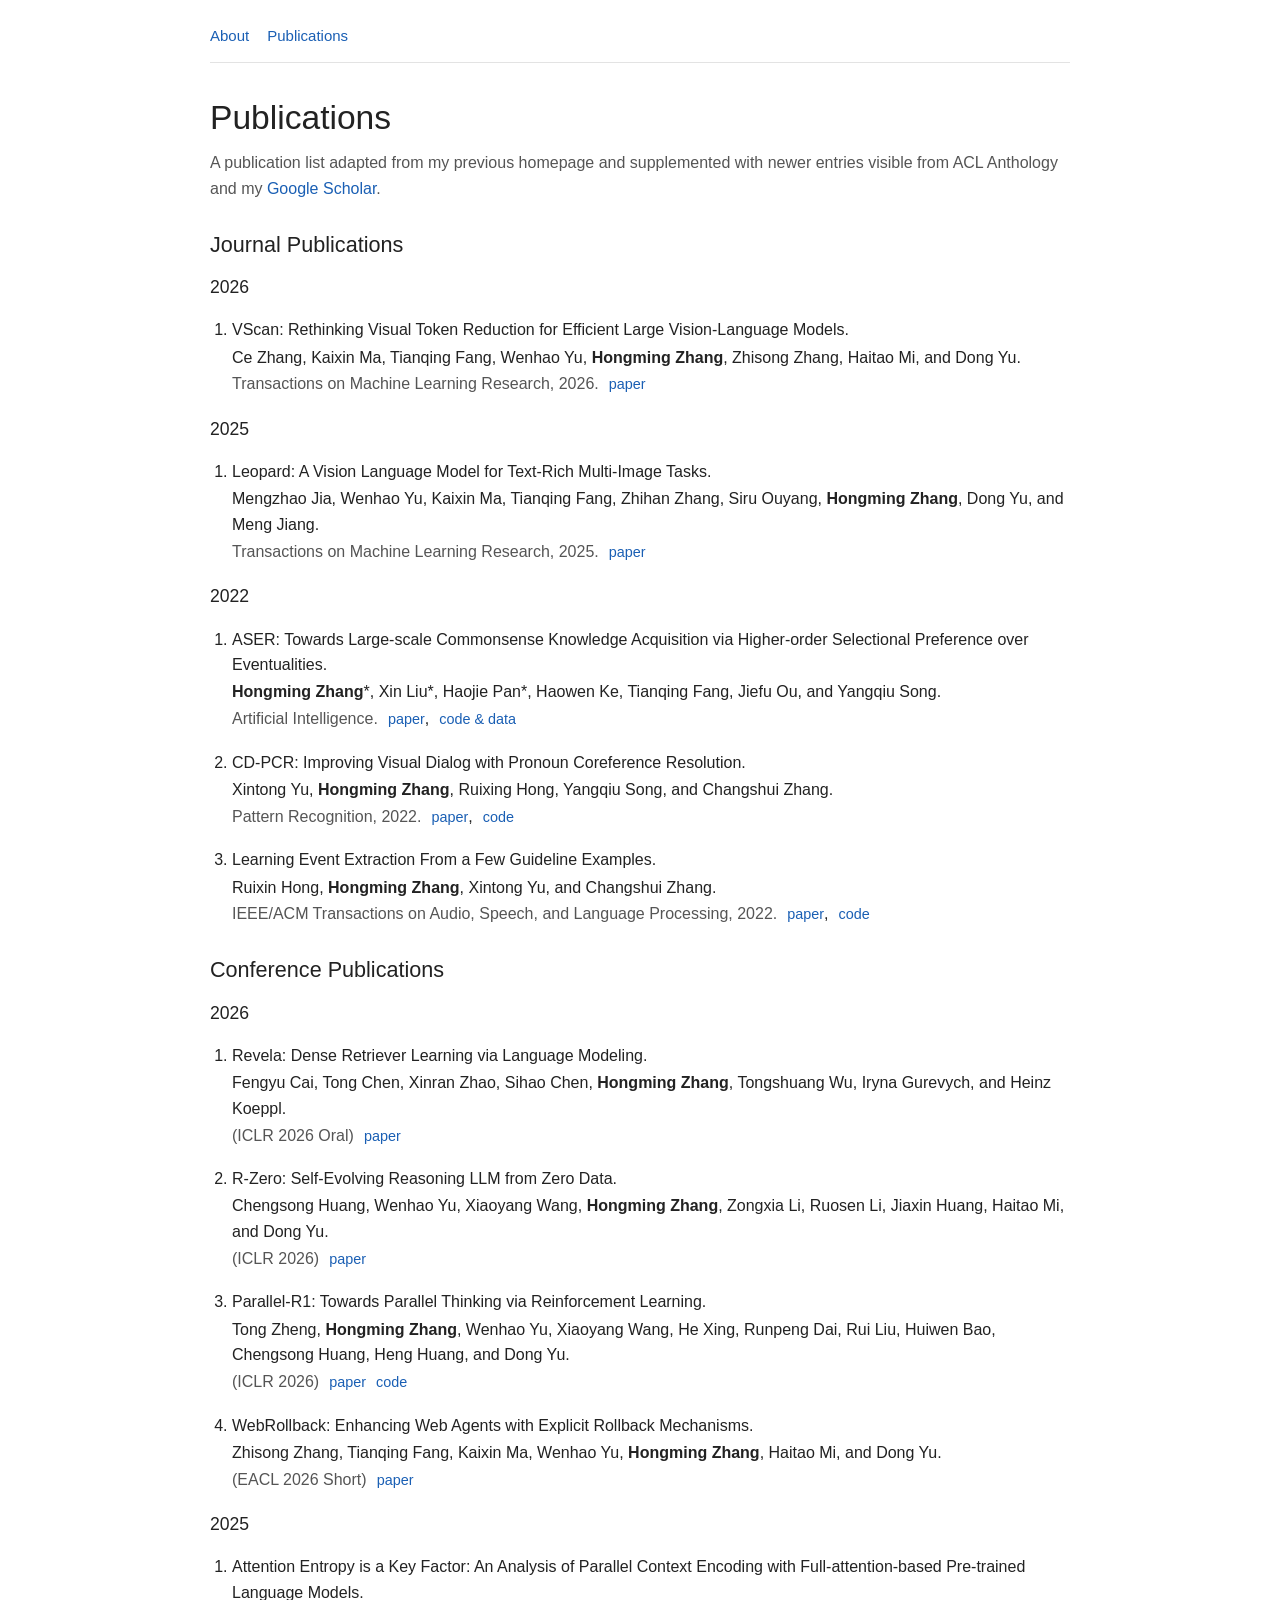
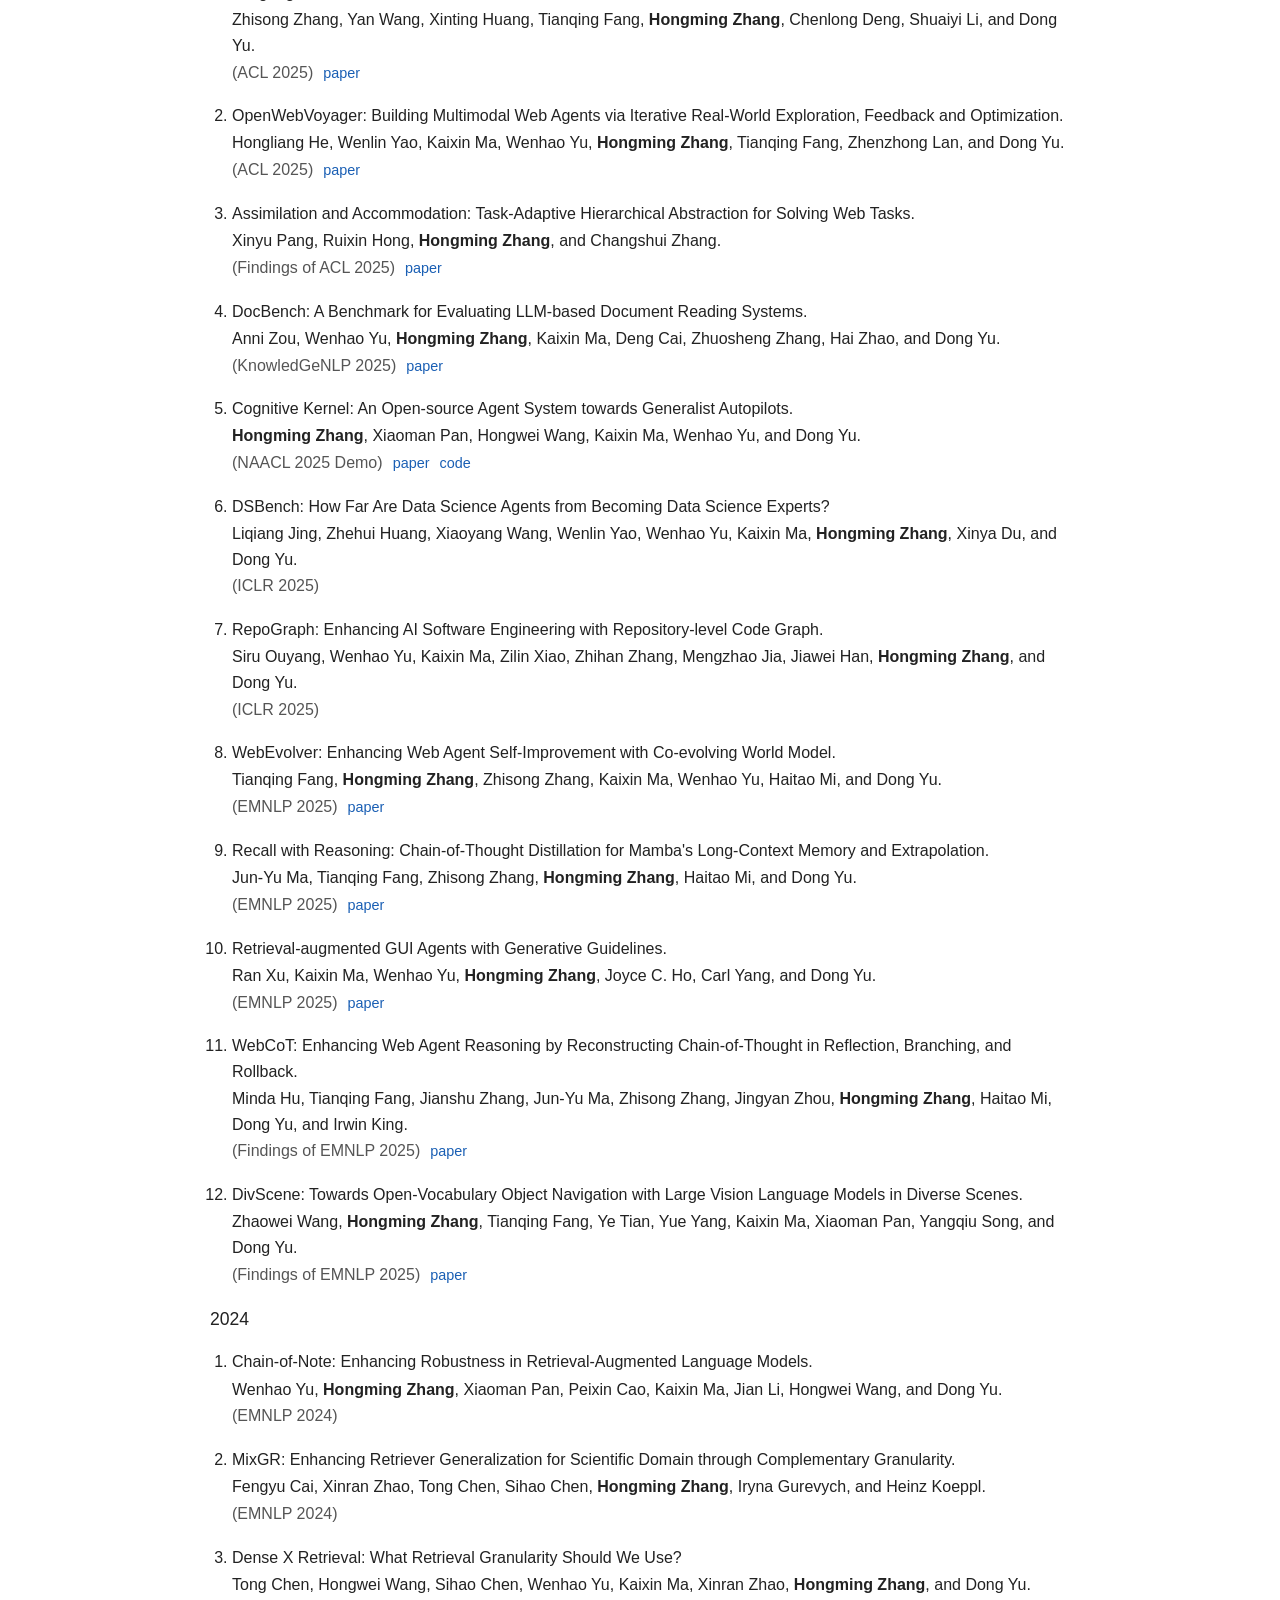
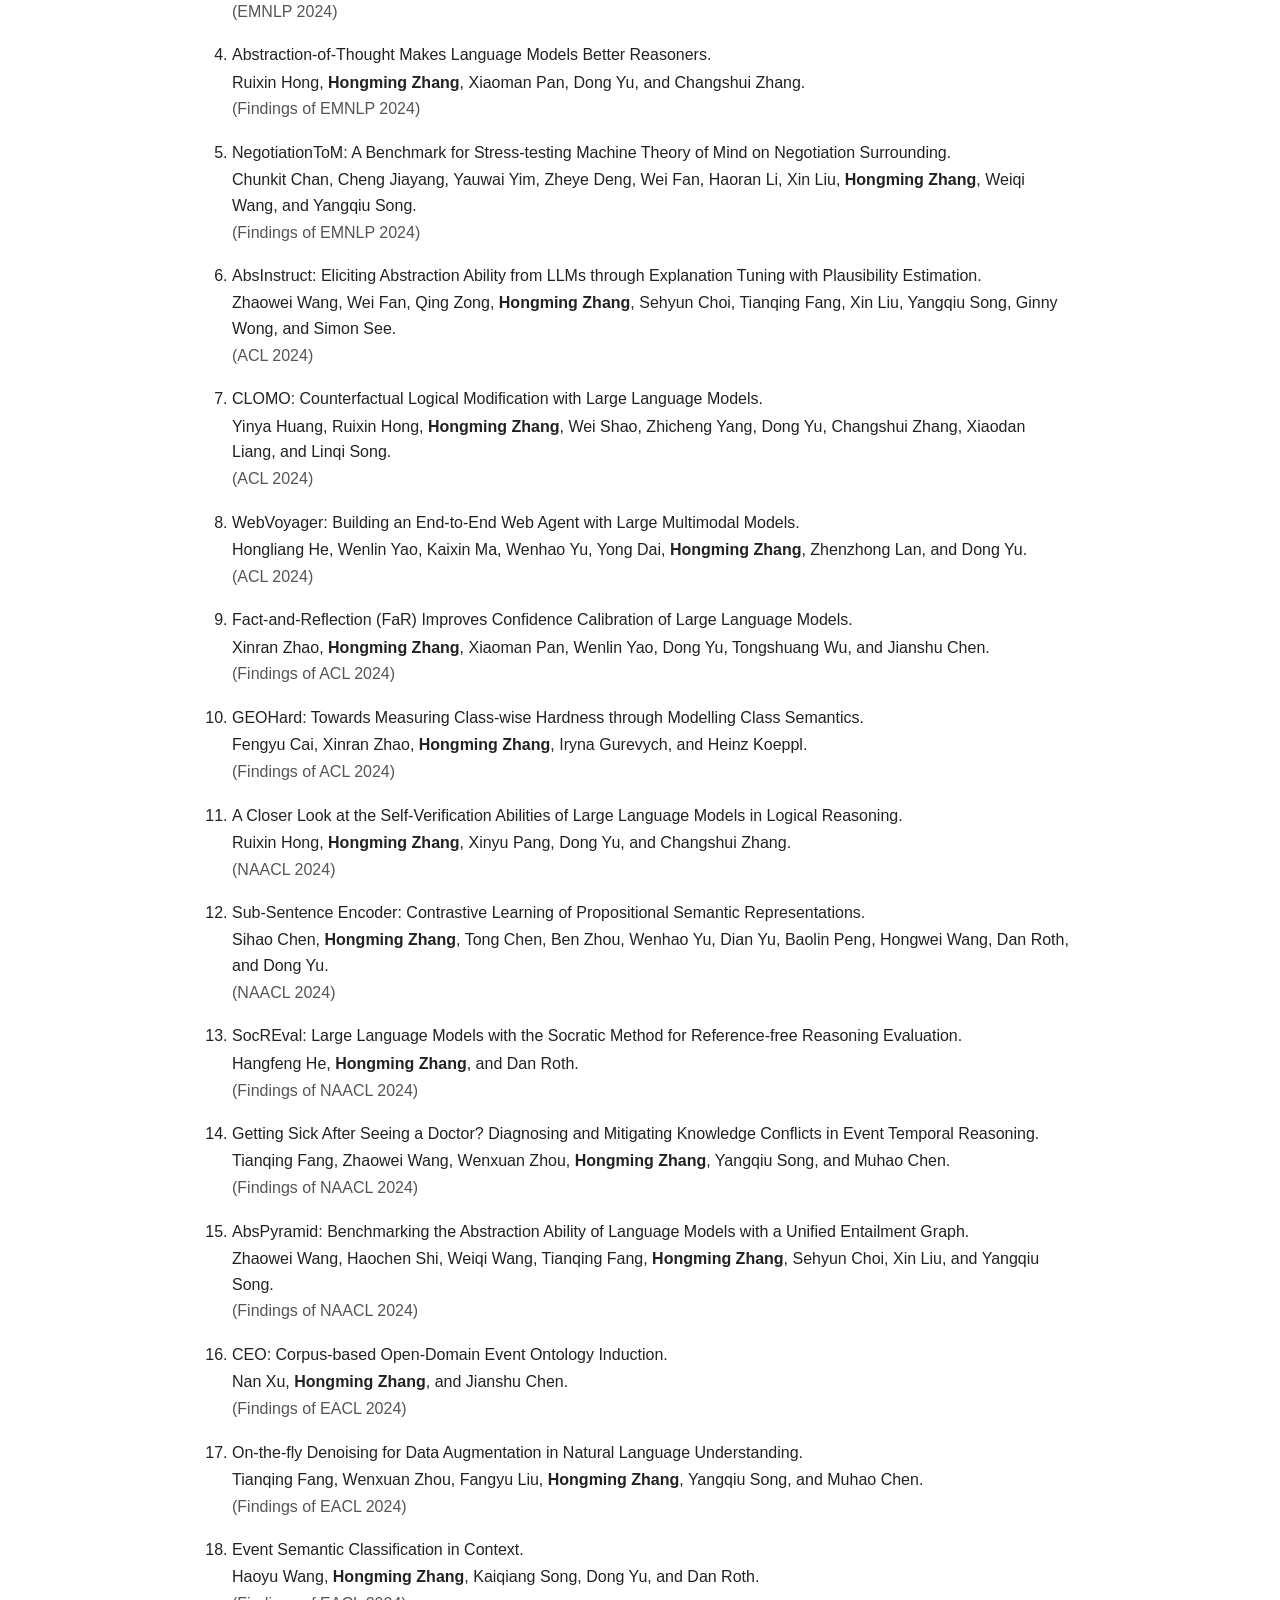
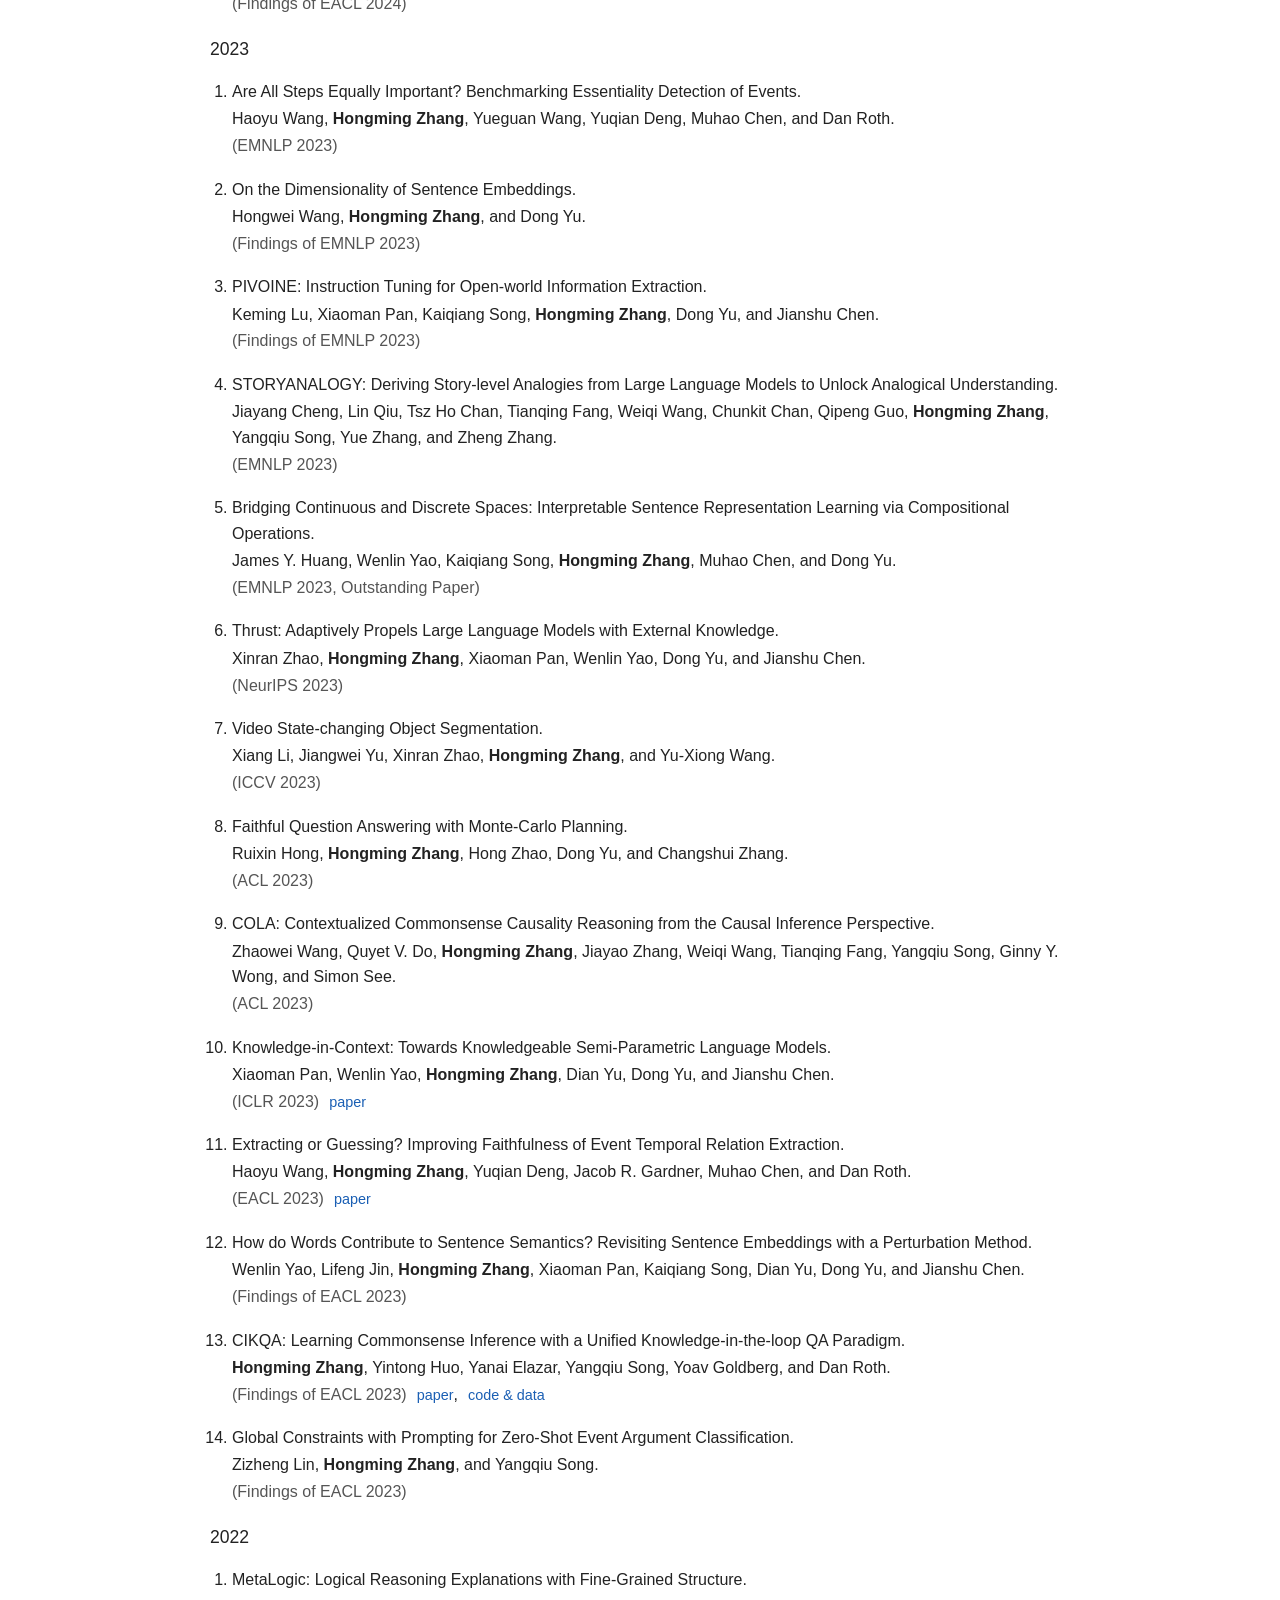
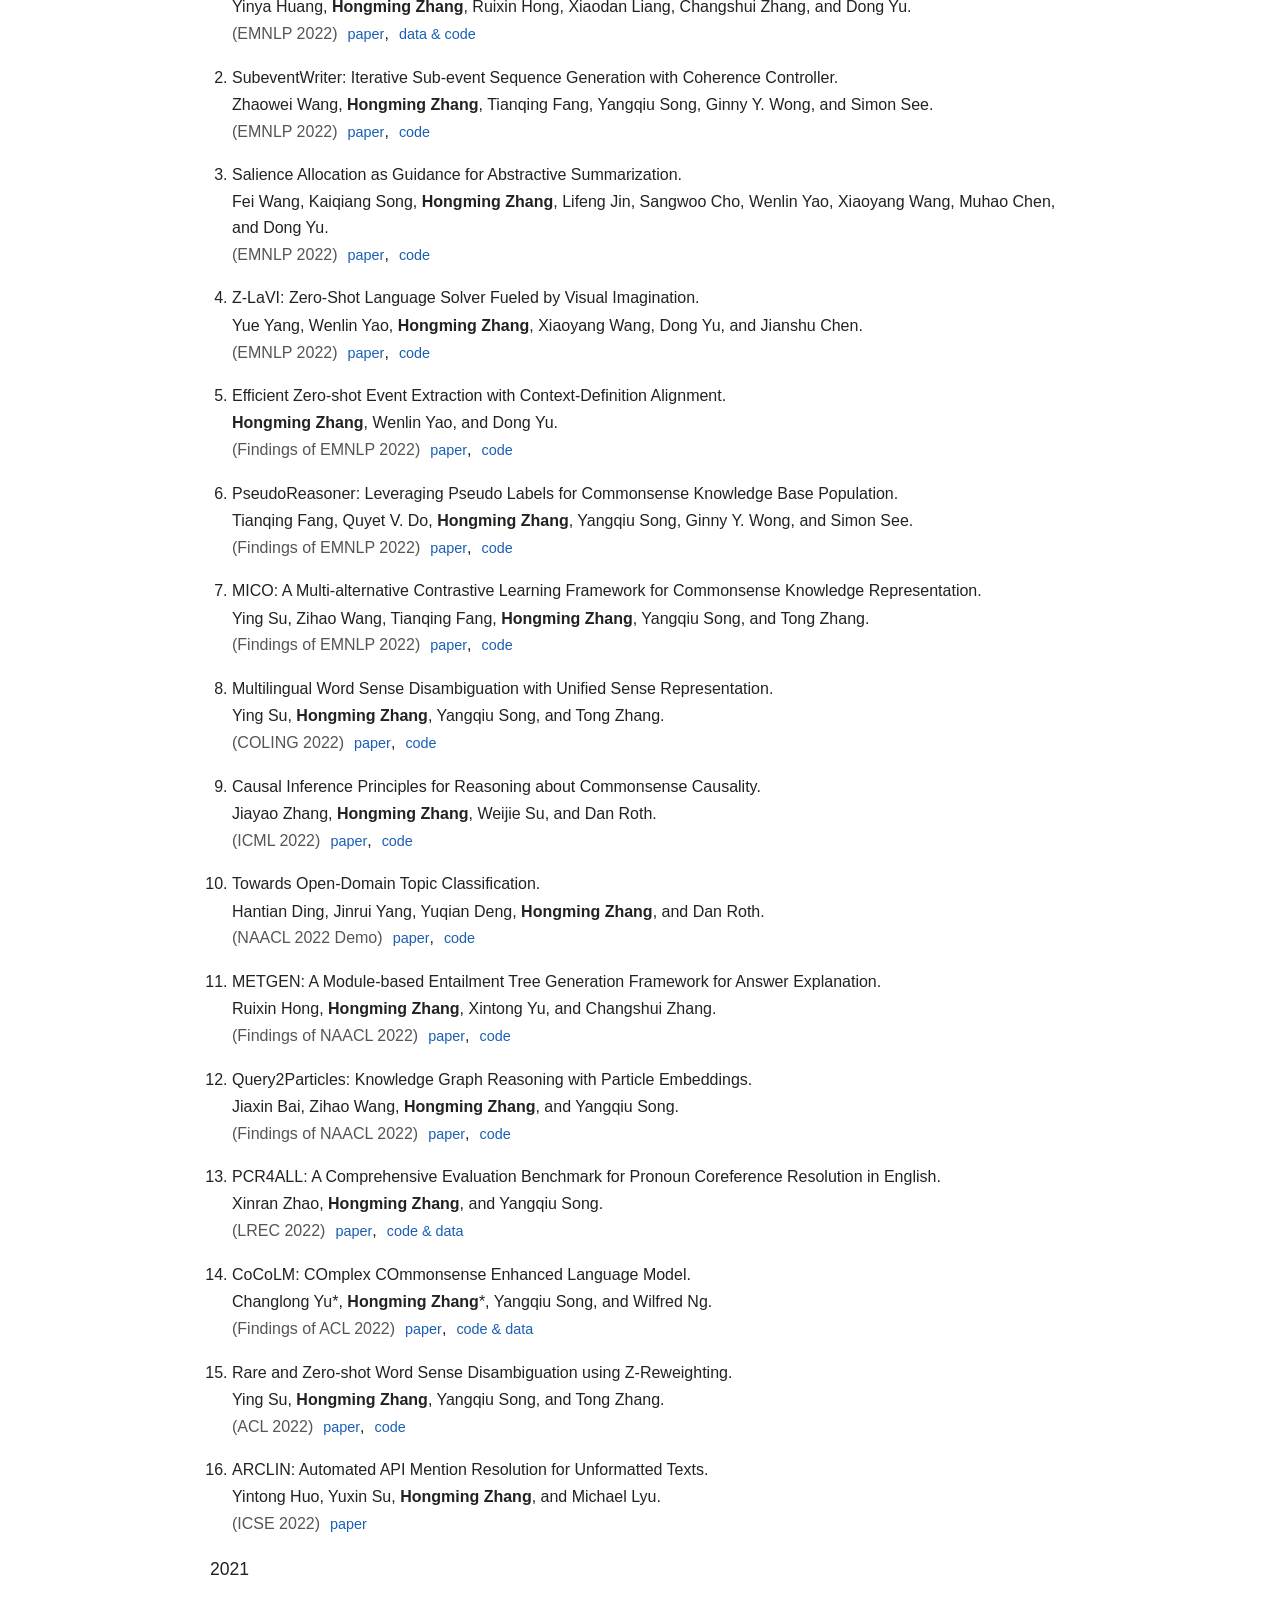
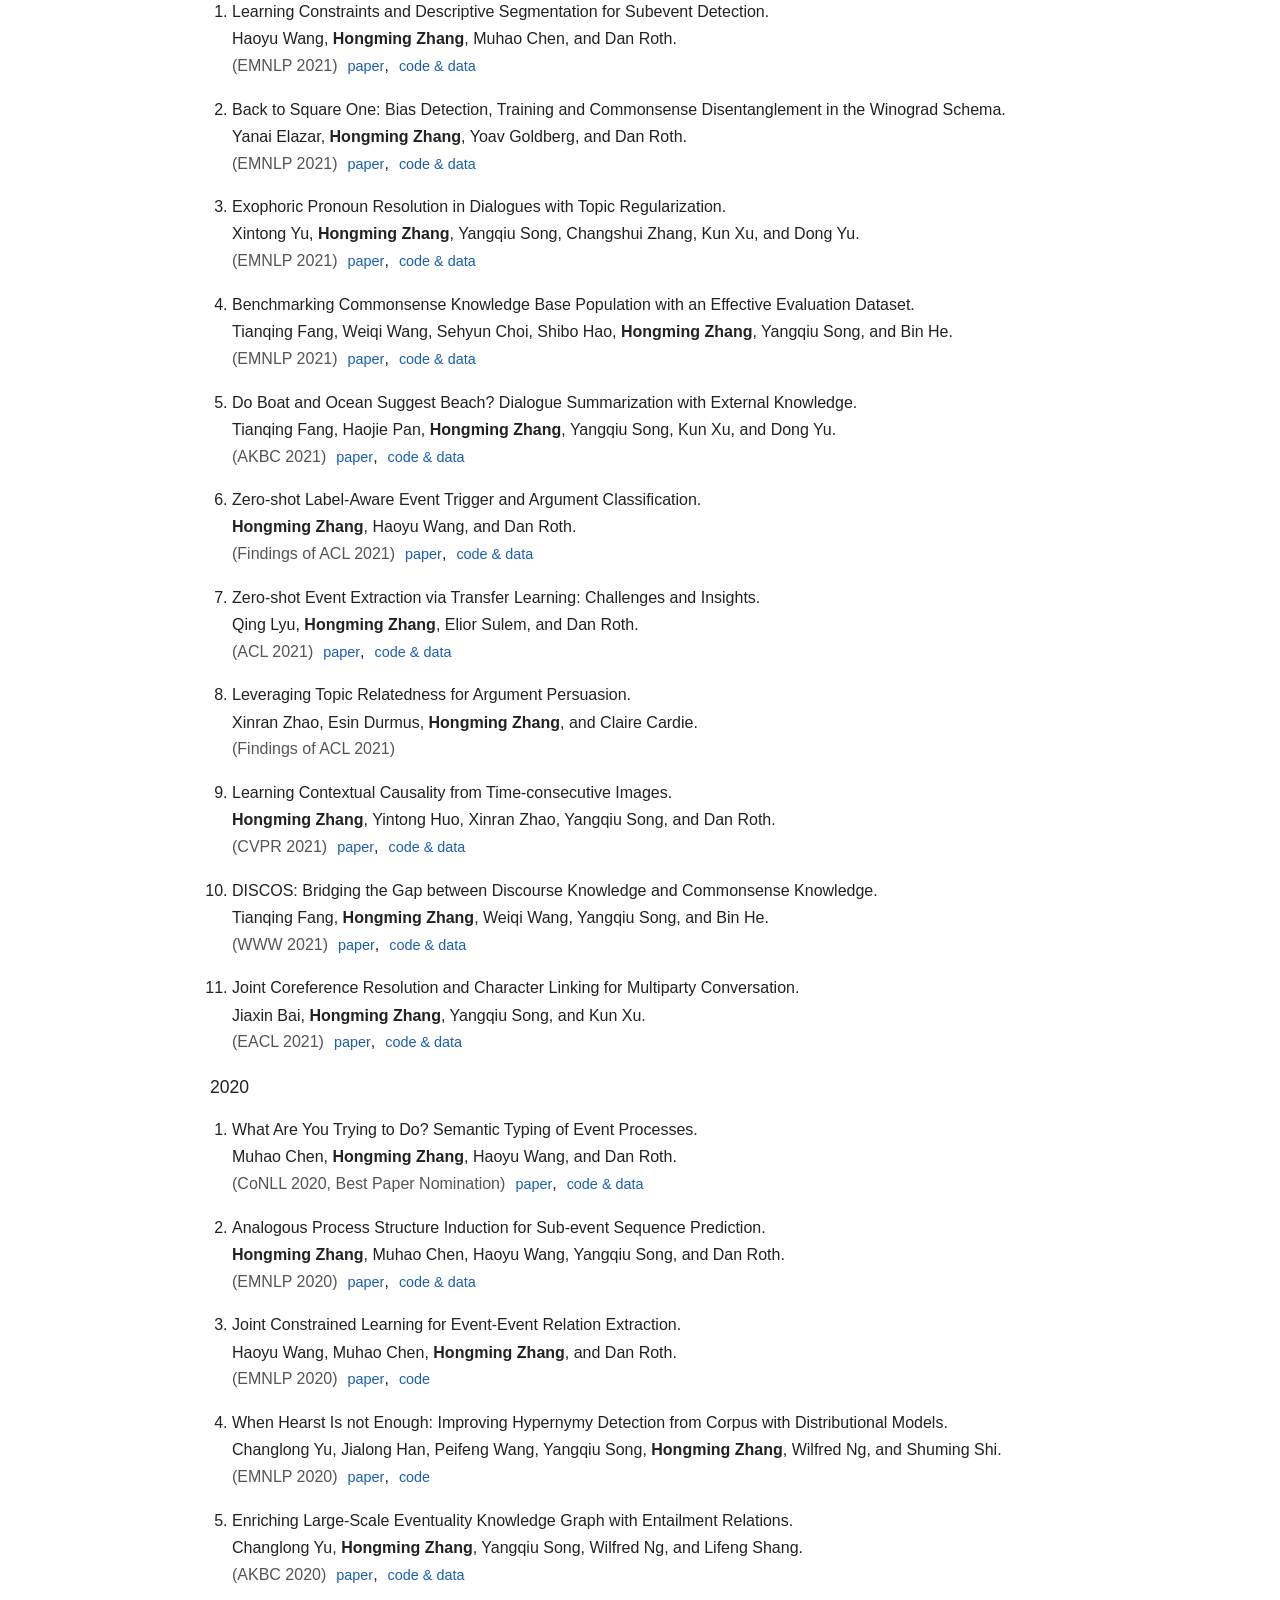
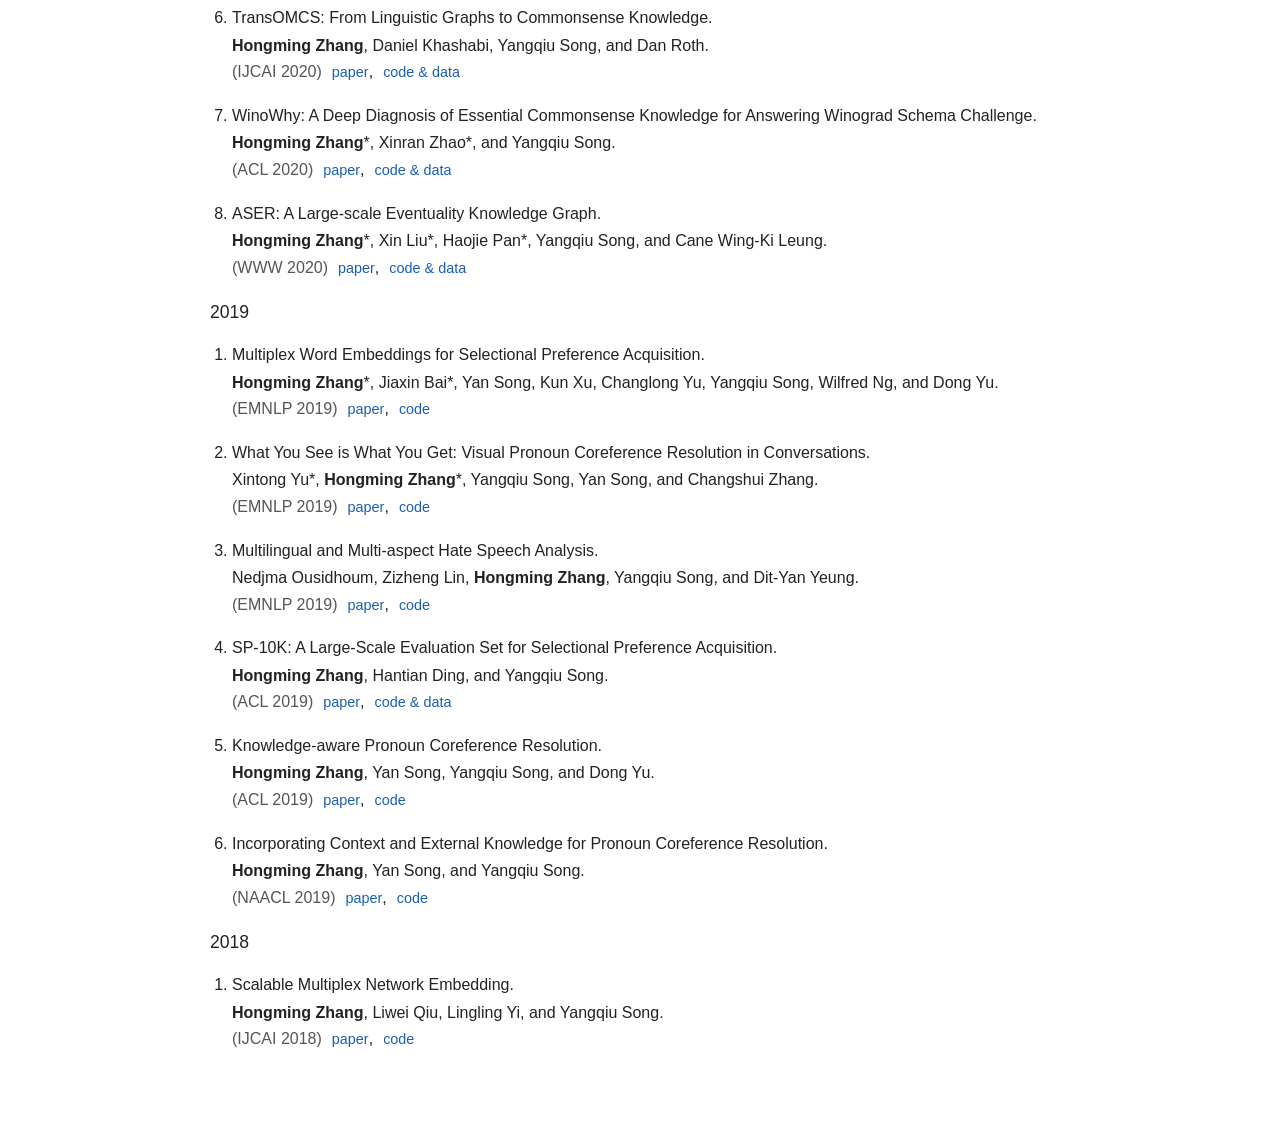
==== commit 20fdecbd: "Add CV and update homepage publications" ====
--- a/publications.html
+++ b/publications.html
@@ -29,6 +29,22 @@
       <section class="section">
         <h2>Journal Publications</h2>
 
+        <h3>2026</h3>
+        <ol class="publication-list">
+          <li><span class="pub-title">VScan: Rethinking Visual Token Reduction for Efficient Large Vision-Language Models.</span><span class="pub-authors">Ce Zhang, Kaixin Ma, Tianqing Fang, Wenhao Yu, <strong>Hongming Zhang</strong>, Zhisong Zhang, Haitao Mi, and Dong Yu.</span>
+            <span class="pub-meta">Transactions on Machine Learning Research, 2026.</span>
+            <a href="https://openreview.net/forum?id=KZYhyilFnt">paper</a>
+          </li>
+        </ol>
+
+        <h3>2025</h3>
+        <ol class="publication-list">
+          <li><span class="pub-title">Leopard: A Vision Language Model for Text-Rich Multi-Image Tasks.</span><span class="pub-authors">Mengzhao Jia, Wenhao Yu, Kaixin Ma, Tianqing Fang, Zhihan Zhang, Siru Ouyang, <strong>Hongming Zhang</strong>, Dong Yu, and Meng Jiang.</span>
+            <span class="pub-meta">Transactions on Machine Learning Research, 2025.</span>
+            <a href="https://openreview.net/forum?id=R2rasAEPVi">paper</a>
+          </li>
+        </ol>
+
         <h3>2022</h3>
         <ol class="publication-list">
           <li><span class="pub-title">ASER: Towards Large-scale Commonsense Knowledge Acquisition via Higher-order Selectional Preference over Eventualities.</span><span class="pub-authors"><strong>Hongming Zhang</strong>*, Xin Liu*, Haojie Pan*, Haowen Ke, Tianqing Fang, Jiefu Ou, and Yangqiu Song.</span>
@@ -52,6 +68,27 @@
       <section class="section">
         <h2>Conference Publications</h2>
 
+        <h3>2026</h3>
+        <ol class="publication-list">
+          <li><span class="pub-title">Revela: Dense Retriever Learning via Language Modeling.</span><span class="pub-authors">Fengyu Cai, Tong Chen, Xinran Zhao, Sihao Chen, <strong>Hongming Zhang</strong>, Tongshuang Wu, Iryna Gurevych, and Heinz Koeppl.</span>
+            <span class="pub-meta">(ICLR 2026 Oral)</span>
+            <a href="https://openreview.net/forum?id=e7pAjJZJWb">paper</a>
+          </li>
+          <li><span class="pub-title">R-Zero: Self-Evolving Reasoning LLM from Zero Data.</span><span class="pub-authors">Chengsong Huang, Wenhao Yu, Xiaoyang Wang, <strong>Hongming Zhang</strong>, Zongxia Li, Ruosen Li, Jiaxin Huang, Haitao Mi, and Dong Yu.</span>
+            <span class="pub-meta">(ICLR 2026)</span>
+            <a href="https://openreview.net/forum?id=96apU6YzSO">paper</a>
+          </li>
+          <li><span class="pub-title">Parallel-R1: Towards Parallel Thinking via Reinforcement Learning.</span><span class="pub-authors">Tong Zheng, <strong>Hongming Zhang</strong>, Wenhao Yu, Xiaoyang Wang, He Xing, Runpeng Dai, Rui Liu, Huiwen Bao, Chengsong Huang, Heng Huang, and Dong Yu.</span>
+            <span class="pub-meta">(ICLR 2026)</span>
+            <a href="https://openreview.net/forum?id=wOmjeBN6hP">paper</a>
+            <a href="https://github.com/zhengkid/Parallel-R1">code</a>
+          </li>
+          <li><span class="pub-title">WebRollback: Enhancing Web Agents with Explicit Rollback Mechanisms.</span><span class="pub-authors">Zhisong Zhang, Tianqing Fang, Kaixin Ma, Wenhao Yu, <strong>Hongming Zhang</strong>, Haitao Mi, and Dong Yu.</span>
+            <span class="pub-meta">(EACL 2026 Short)</span>
+            <a href="https://aclanthology.org/2026.eacl-short.12/">paper</a>
+          </li>
+        </ol>
+
         <h3>2025</h3>
         <ol class="publication-list">
           <li><span class="pub-title">Attention Entropy is a Key Factor: An Analysis of Parallel Context Encoding with Full-attention-based Pre-trained Language Models.</span><span class="pub-authors">Zhisong Zhang, Yan Wang, Xinting Huang, Tianqing Fang, <strong>Hongming Zhang</strong>, Chenlong Deng, Shuaiyi Li, and Dong Yu.</span>
@@ -80,6 +117,26 @@
           </li>
           <li><span class="pub-title">RepoGraph: Enhancing AI Software Engineering with Repository-level Code Graph.</span><span class="pub-authors">Siru Ouyang, Wenhao Yu, Kaixin Ma, Zilin Xiao, Zhihan Zhang, Mengzhao Jia, Jiawei Han, <strong>Hongming Zhang</strong>, and Dong Yu.</span>
             <span class="pub-meta">(ICLR 2025)</span>
+          </li>
+          <li><span class="pub-title">WebEvolver: Enhancing Web Agent Self-Improvement with Co-evolving World Model.</span><span class="pub-authors">Tianqing Fang, <strong>Hongming Zhang</strong>, Zhisong Zhang, Kaixin Ma, Wenhao Yu, Haitao Mi, and Dong Yu.</span>
+            <span class="pub-meta">(EMNLP 2025)</span>
+            <a href="https://aclanthology.org/2025.emnlp-main.454/">paper</a>
+          </li>
+          <li><span class="pub-title">Recall with Reasoning: Chain-of-Thought Distillation for Mamba's Long-Context Memory and Extrapolation.</span><span class="pub-authors">Jun-Yu Ma, Tianqing Fang, Zhisong Zhang, <strong>Hongming Zhang</strong>, Haitao Mi, and Dong Yu.</span>
+            <span class="pub-meta">(EMNLP 2025)</span>
+            <a href="https://aclanthology.org/2025.emnlp-main.235/">paper</a>
+          </li>
+          <li><span class="pub-title">Retrieval-augmented GUI Agents with Generative Guidelines.</span><span class="pub-authors">Ran Xu, Kaixin Ma, Wenhao Yu, <strong>Hongming Zhang</strong>, Joyce C. Ho, Carl Yang, and Dong Yu.</span>
+            <span class="pub-meta">(EMNLP 2025)</span>
+            <a href="https://aclanthology.org/2025.emnlp-main.902/">paper</a>
+          </li>
+          <li><span class="pub-title">WebCoT: Enhancing Web Agent Reasoning by Reconstructing Chain-of-Thought in Reflection, Branching, and Rollback.</span><span class="pub-authors">Minda Hu, Tianqing Fang, Jianshu Zhang, Jun-Yu Ma, Zhisong Zhang, Jingyan Zhou, <strong>Hongming Zhang</strong>, Haitao Mi, Dong Yu, and Irwin King.</span>
+            <span class="pub-meta">(Findings of EMNLP 2025)</span>
+            <a href="https://aclanthology.org/2025.findings-emnlp.276/">paper</a>
+          </li>
+          <li><span class="pub-title">DivScene: Towards Open-Vocabulary Object Navigation with Large Vision Language Models in Diverse Scenes.</span><span class="pub-authors">Zhaowei Wang, <strong>Hongming Zhang</strong>, Tianqing Fang, Ye Tian, Yue Yang, Kaixin Ma, Xiaoman Pan, Yangqiu Song, and Dong Yu.</span>
+            <span class="pub-meta">(Findings of EMNLP 2025)</span>
+            <a href="https://aclanthology.org/2025.findings-emnlp.513/">paper</a>
           </li>
         </ol>
 
